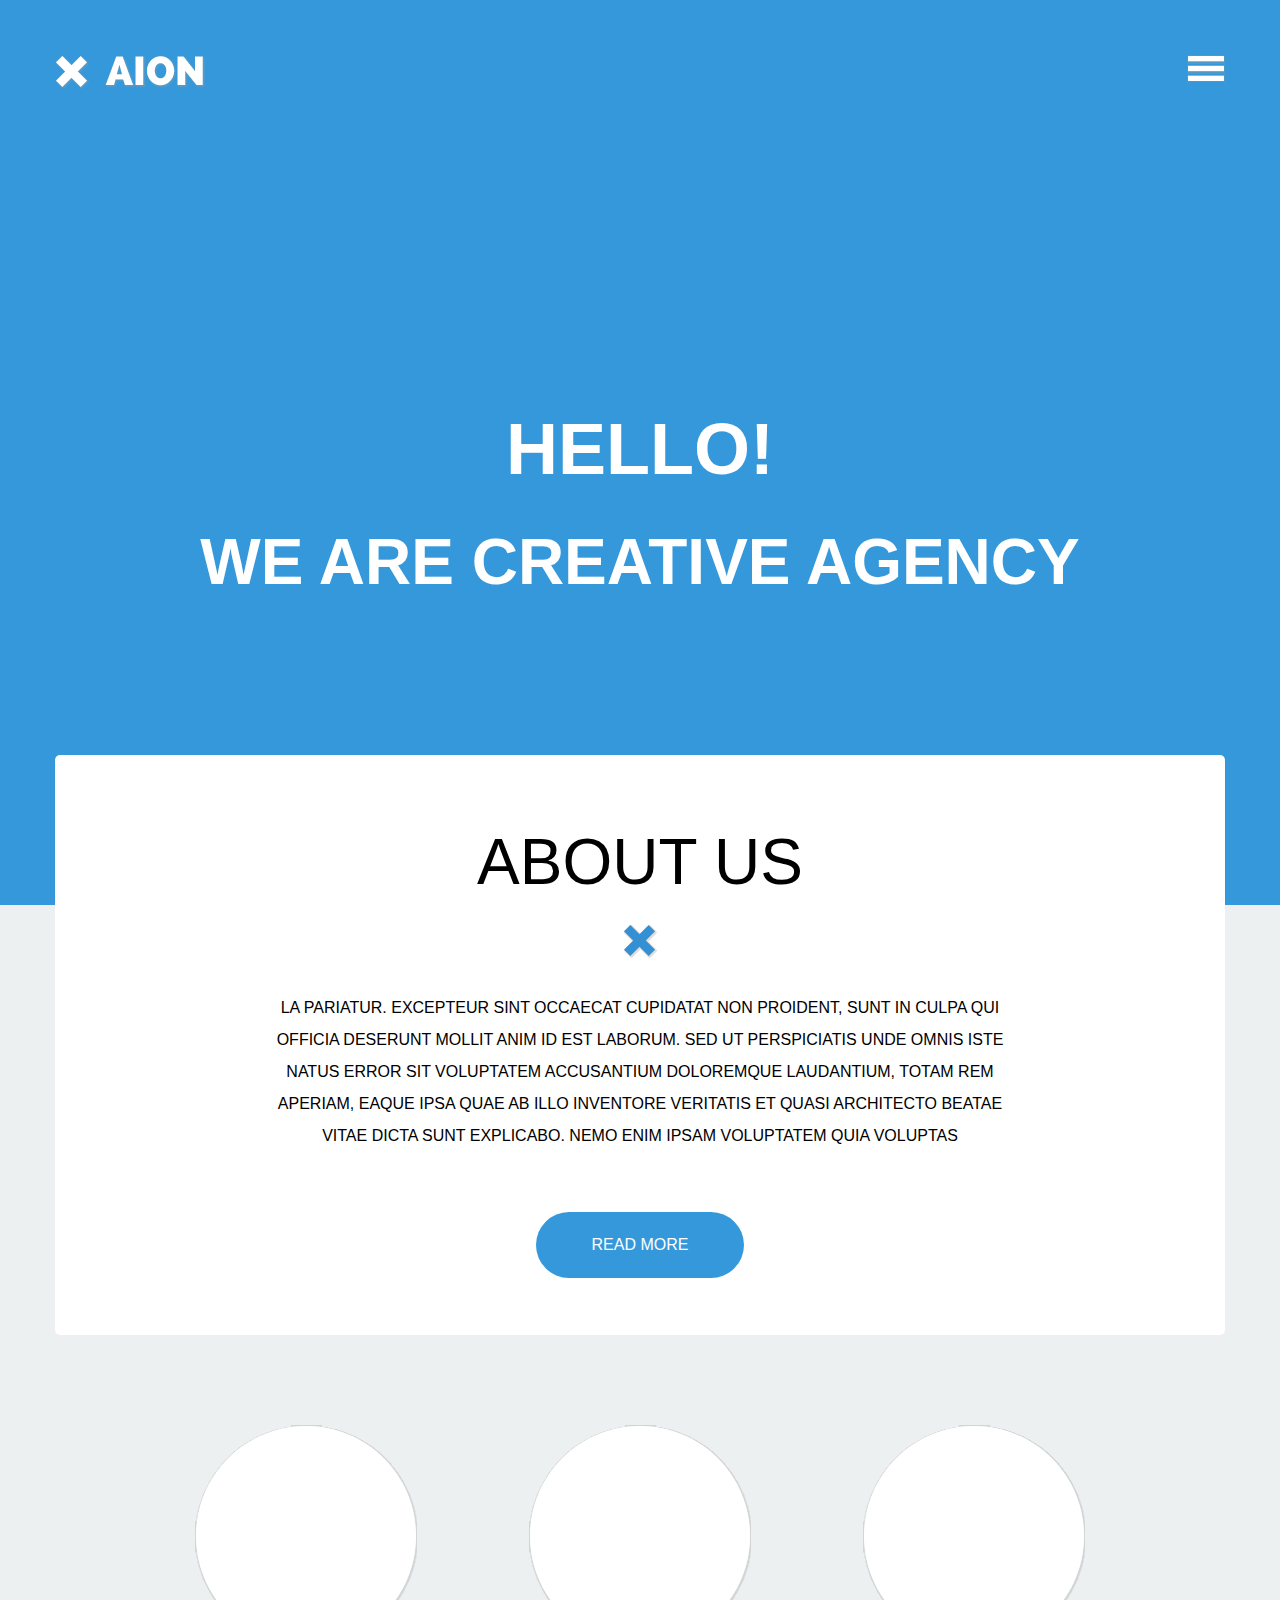
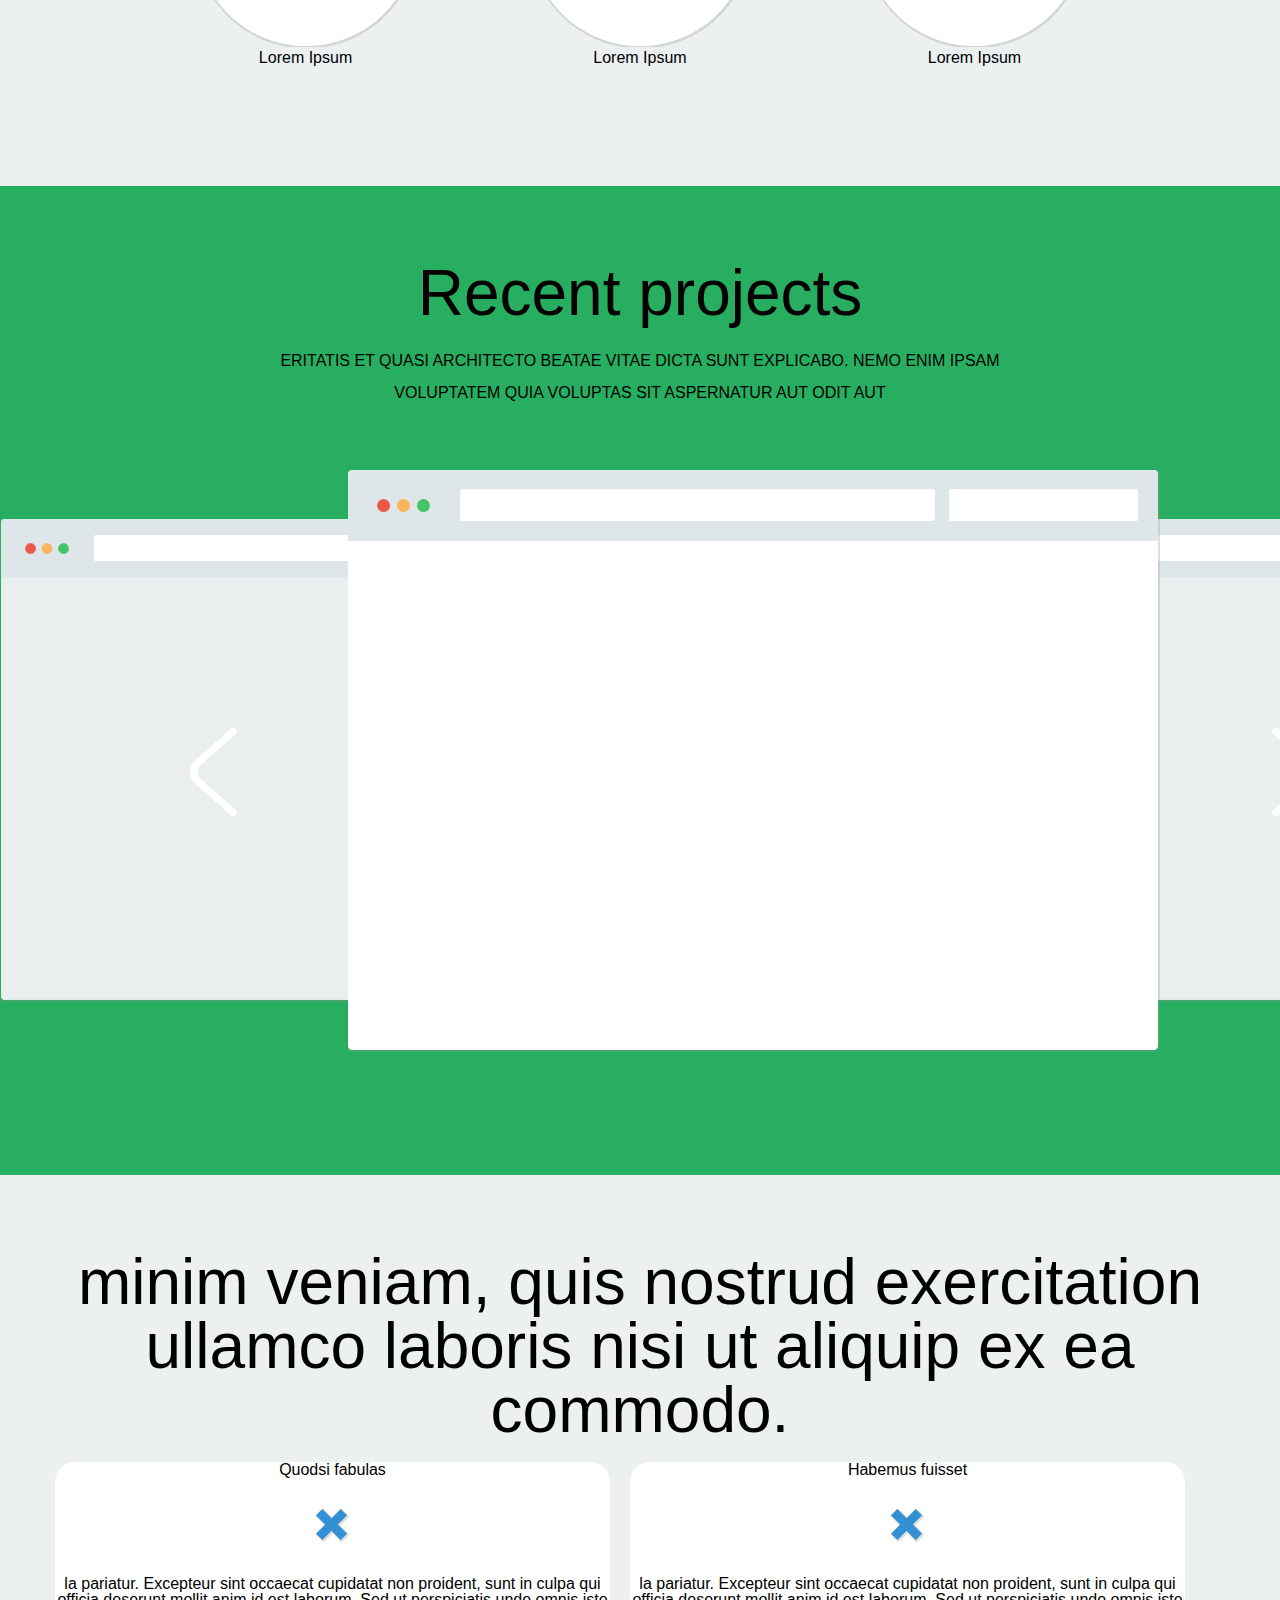
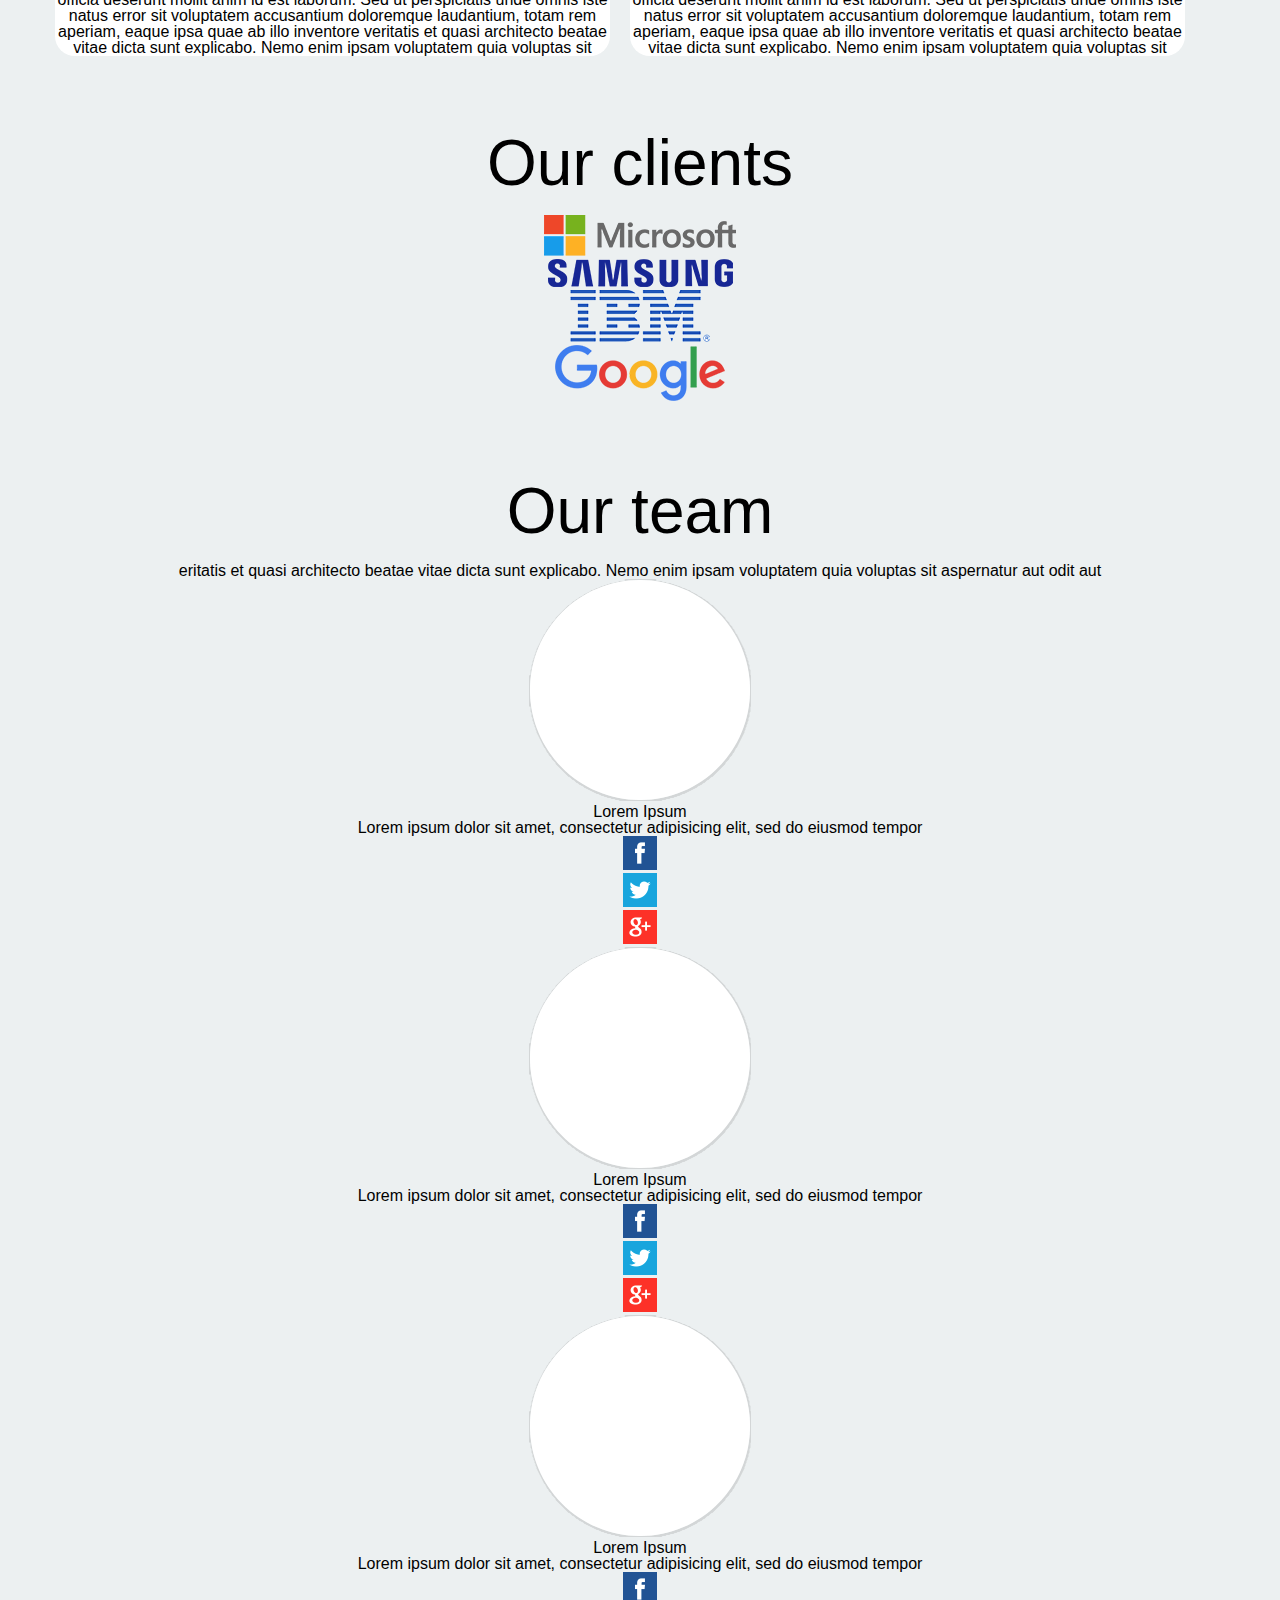
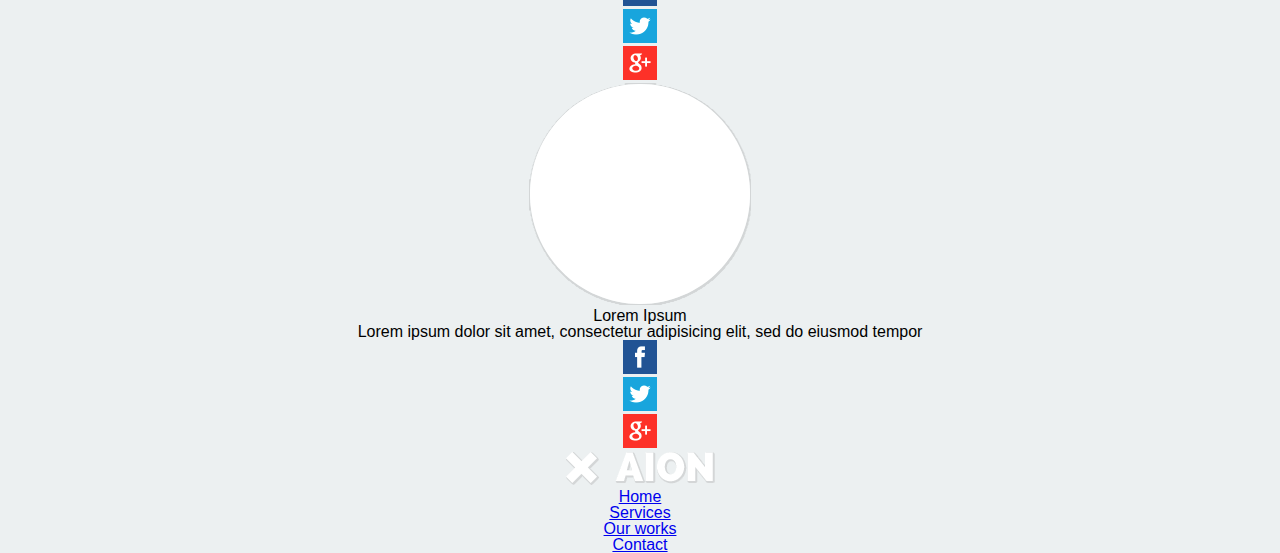
==== task_2/index.html @ f1b5ac16 "Add minor styles" ====
<!DOCTYPE html>
<html lang="en">
<head>
    <meta charset="UTF-8">
    <title>AION</title>
    <link rel="stylesheet" href="style.css">
</head>
<body>
<!--[if lt IE 9]>
<p class="browser-upgrade">
    You are using an <strong>outdated</strong> browser.
    Please <a href="http://browsehappy.com/">upgrade your browser</a>
    to improve your experience.
</p>
<![endif]-->
<noscript>
    Some features of our wen site won't work properly, for your browser.
    Please, enable your Javascript!
</noscript>
    <header class="header">
        <div class="wrapper clearfix">
            <!-- Логотип -->
            <h1 class="header-logo">
                <a href="#" class="header-logo-link">
                    <img src="img/logo.png" alt="AION Logo" class="logo">
                </a>
            </h1>
            <!-- Логотип конец -->
            <!-- Кнопка меню (бургер) -->
            <a href="#" class="js-header-menu"> <!-- Using prefix JS for denote fact
                using JS with this menu button, more info here: https://bit.ly/2BcYmBB -->
                <img src="img/menu_button.png" alt="Open menu" class="header-menu-img">
            </a>
            <!-- Кнопка меню (бургер) конец -->
        </div>
        <!-- Заголовки шапки -->
        <h2 class="header-headline">HELLO!</h2>
        <p class="header-slogan">WE ARE CREATIVE AGENCY</p>
        <!-- Заголовки шапки конец -->
    </header>
    <main class="main">
        <article class="article">
            <!-- Секция About US -->
            <div class="wrapper">
            <section class="section-about-us">
                <h3 class="about-us-headline">ABOUT US</h3>
                <figure class="cross">
                    <img src="img/cross.png" alt="Cross">
                </figure>
                <p class="section-description">
                    la pariatur. Excepteur sint occaecat cupidatat non proident, sunt in culpa qui officia deserunt
                    mollit anim id est laborum. Sed ut perspiciatis unde omnis iste natus error sit voluptatem
                    accusantium doloremque laudantium, totam rem aperiam, eaque ipsa quae ab illo inventore veritatis
                    et quasi architecto beatae vitae dicta sunt explicabo. Nemo enim ipsam voluptatem quia voluptas
                </p>
                <button class="btn btn-read-more">
                    Read more
                </button>
            </section>
            </div>
            <!-- Секция About US конец-->
            <!-- Секция с фигурами -->
            <section class="section-figures">
                <div class="wrapper clearfix">
                    <ul class="figures">
                        <li>
                            <figure>
                                <img src="img/elips.png" alt="Picture of project">
                                <figcaption>Lorem Ipsum</figcaption>
                            </figure>
                        </li>
                        <li>
                            <figure>
                                <img src="img/elips.png" alt="Picture of project">
                                <figcaption>Lorem Ipsum</figcaption>
                            </figure>
                        </li>
                        <li>
                            <figure>
                                <img src="img/elips.png" alt="Picture of project">
                                <figcaption>Lorem Ipsum</figcaption>
                            </figure>
                        </li>
                    </ul>
                </div>
            </section>
            <!--Секция с фигруами конец-->
            <!--Секция с Recent projects-->
            <section class="section-recent-projects">
            <div class="wrapper">
                <h3 class="section-headline">
                    Recent projects
                </h3>
                <p class="section-description">
                    eritatis et quasi architecto beatae vitae dicta sunt explicabo. Nemo enim ipsam voluptatem quia
                    voluptas sit aspernatur aut odit aut
                </p>
                </div>
                <img src="img/browsers.png" alt="Browsers" class="projects-img">
            </section>
            <!--Секция с Recent projects конец-->
            <!--Секция с Minim-->
            <section class="section-minim">
                <h3 class="section-headline">
                    minim veniam, quis nostrud exercitation ullamco laboris nisi ut aliquip ex ea commodo.
                </h3>
                <div class="wrapper">
                <ul class="minim-items clearfix">
                    <li>
                        <span>Quodsi fabulas</span>
                        <figure class="cross">
                            <img src="img/cross.png" alt="Cross">
                        </figure>
                        <p>
                            la pariatur. Excepteur sint occaecat cupidatat non proident, sunt in culpa qui officia
                            deserunt mollit anim id est laborum. Sed ut perspiciatis unde omnis iste natus error sit
                            voluptatem accusantium doloremque laudantium, totam rem aperiam, eaque ipsa quae ab illo
                            inventore veritatis et quasi architecto beatae vitae dicta sunt explicabo. Nemo enim ipsam
                            voluptatem quia voluptas sit
                        </p>
                    </li>
                    <li>
                        <span>Habemus fuisset</span>
                        <figure class="cross">
                            <img src="img/cross.png" alt="Cross">
                        </figure>
                        <p>
                            la pariatur. Excepteur sint occaecat cupidatat non proident, sunt in culpa qui officia
                            deserunt mollit anim id est laborum. Sed ut perspiciatis unde omnis iste natus error sit
                            voluptatem accusantium doloremque laudantium, totam rem aperiam, eaque ipsa quae ab illo
                            inventore veritatis et quasi architecto beatae vitae dicta sunt explicabo. Nemo enim ipsam
                            voluptatem quia voluptas sit
                        </p>
                    </li>
                </ul>
                </div>
            </section>
            <!--Секция с Minim конец -->
            <!--Секция Our clients-->
            <section class="section">
                <h3 class="section-headline">
                    Our clients
                </h3>
                <ul>
                    <li><img src="img/microsoft.png" alt="Microsoft"></li>
                    <li><img src="img/samsung.png" alt="Samsung"></li>
                    <li><img src="img/ibm.png" alt="IBM"></li>
                    <li><img src="img/google.png" alt="Google"></li>
                </ul>
            </section>
            <!--Секция Our clients конец-->
            <!--Секция Our team-->
            <section class="section">
                <h3 class="section-headline">
                    Our team
                </h3>
                <p>
                    eritatis et quasi architecto beatae vitae dicta sunt explicabo.
                    Nemo enim ipsam voluptatem quia voluptas sit aspernatur aut odit aut
                </p>
                <ul>
                    <li>
                        <figure>
                            <img src="img/elips.png" alt="Picture of project">
                            <figcaption><span class="team-headline">Lorem Ipsum</span>
                                <p>
                                    Lorem ipsum dolor sit amet, consectetur adipisicing elit, sed do eiusmod tempor
                                </p>
                            </figcaption>
                            <ul>
                                <li>
                                    <a href="#"><img src="img/social-facebook.png" alt="Social facebook"></a>
                                </li>
                                <li>
                                    <a href="#"><img src="img/social-twitter.png" alt="Social twitter"></a>
                                </li>
                                <li>
                                    <a href="#"><img src="img/social-google.png" alt="Social google"></a>
                                </li>
                            </ul>
                        </figure>
                    </li>
                    <li>
                        <figure>
                            <img src="img/elips.png" alt="Picture of project">
                            <figcaption><span class="team-headline">Lorem Ipsum</span>
                                <p>
                                    Lorem ipsum dolor sit amet, consectetur adipisicing elit, sed do eiusmod tempor
                                </p>
                            </figcaption>
                            <ul>
                                <li>
                                    <a href="#"><img src="img/social-facebook.png" alt="Social facebook"></a>
                                </li>
                                <li>
                                    <a href="#"><img src="img/social-twitter.png" alt="Social twitter"></a>
                                </li>
                                <li>
                                    <a href="#"><img src="img/social-google.png" alt="Social google"></a>
                                </li>
                            </ul>
                        </figure>
                    </li>
                    <li>
                        <figure>
                            <img src="img/elips.png" alt="Picture of project">
                            <figcaption><span class="team-headline">Lorem Ipsum</span>
                                <p>
                                    Lorem ipsum dolor sit amet, consectetur adipisicing elit, sed do eiusmod tempor
                                </p>
                            </figcaption>
                            <ul>
                                <li>
                                    <a href="#"><img src="img/social-facebook.png" alt="Social facebook"></a>
                                </li>
                                <li>
                                    <a href="#"><img src="img/social-twitter.png" alt="Social twitter"></a>
                                </li>
                                <li>
                                    <a href="#"><img src="img/social-google.png" alt="Social google"></a>
                                </li>
                            </ul>
                        </figure>
                    </li>
                    <li>
                        <figure>
                            <img src="img/elips.png" alt="Picture of project">
                            <figcaption><span class="team-headline">Lorem Ipsum</span>
                                <p>
                                    Lorem ipsum dolor sit amet, consectetur adipisicing elit, sed do eiusmod tempor
                                </p>
                            </figcaption>
                            <ul>
                                <li>
                                    <a href="#"><img src="img/social-facebook.png" alt="Social facebook"></a>
                                </li>
                                <li>
                                    <a href="#"><img src="img/social-twitter.png" alt="Social twitter"></a>
                                </li>
                                <li>
                                    <a href="#"><img src="img/social-google.png" alt="Social google"></a>
                                </li>
                            </ul>
                        </figure>
                    </li>
                </ul>
            </section>
            <!--Секция Our team конец-->
        </article>
    </main>
    <footer class="footer">
        <img src="img/logo.png" alt="Logo">
        <nav class="footer-navigaton">
            <ul>
                <li><a href="#">Home</a></li>
                <li><a href="#">Services</a></li>
                <li><a href="#">Our works</a></li>
                <li><a href="#">Contact</a></li>
            </ul>
        </nav>
    </footer>
</body>
</html>
---- task_2/style.css ----
/* http://meyerweb.com/eric/tools/css/reset/
   v2.0 | 20110126
   License: none (public domain)
*/

html, body, div, span, applet, object, iframe,
h1, h2, h3, h4, h5, h6, p, blockquote, pre,
a, abbr, acronym, address, big, cite, code,
del, dfn, em, img, ins, kbd, q, s, samp,
small, strike, strong, sub, sup, tt, var,
b, u, i, center,
dl, dt, dd, ol, ul, li,
fieldset, form, label, legend,
table, caption, tbody, tfoot, thead, tr, th, td,
article, aside, canvas, details, embed,
figure, figcaption, footer, header, hgroup,
menu, nav, output, ruby, section, summary,
time, mark, audio, video {
    margin: 0;
    padding: 0;
    border: 0;
    font-size: 100%;
    font: inherit;
    vertical-align: baseline;
}
/* HTML5 display-role reset for older browsers */
article, aside, details, figcaption, figure,
footer, header, hgroup, menu, nav, section {
    display: block;
}
body {
    line-height: 1;
}
ol, ul {
    list-style: none;
}
blockquote, q {
    quotes: none;
}
blockquote:before, blockquote:after,
q:before, q:after {
    content: '';
    content: none;
}
table {
    border-collapse: collapse;
    border-spacing: 0;
}

/* Clearfix */

.clearfix:before,
.clearfix:after {
    content: "";
    display: table;
}

.clearfix:after {
    clear: both;
}

.clearfix {
    zoom: 1;
}

/* Custom styles */

.wrapper {
    width: 1170px;
    margin: 0 auto;
}
body {
    background: #ecf0f1;
    text-align: center;
    font-family: Arial, sans-serif;
}
.header {
    background: #3498db;
    color: #fff;
    height: 850px;
    padding: 55px 0 0 0;
}
.header-headline {
    padding: 320px 0 0 0;
    font-weight: bold;
    font-size: 72px;
}
.header-slogan {
    padding: 45px 0 0 0;
    font-weight: bold;
    font-size: 64px;
}
.header-logo {
    float: left;
}
.js-header-menu {
    float: right;
}

.section-about-us {
    width: 1170px;
    height: 580px;
    background: #fff;
    border-radius: 5px;
    margin: -150px 0 90px 0;
}

.about-us-headline {
    font-size: 64px;
    padding: 75px 0 0 0;
    font-weight: lighter;
}

.section-headline {
    font-size: 64px;
    padding: 75px 0 0 0;
    margin: 0 0 20px 0;
}

.section-description { /* TODO: придумать более специфический класс */
    width: 750px;
    margin: 0 auto 60px auto;
    text-transform: uppercase;
    font-size: 16px;
    line-height: 32px;
}

/* Фигура "Крестик" */
.cross {
    padding: 30px 0 30px 0;
}

.btn {
    display: inline-block;
    font-weight: 400;
    text-align: center;
    white-space: nowrap;
    vertical-align: middle;
    -webkit-user-select: none;
    -moz-user-select: none;
    -ms-user-select: none;
    user-select: none;
    border: 1px solid transparent;
    padding: 20px 55px;
    font-size: 1rem;
    line-height: 1.5;
    border-radius: 40px;
    transition: color .15s ease-in-out,background-color .15s ease-in-out,border-color .15s ease-in-out,box-shadow .15s ease-in-out;
}

.btn-read-more {
    background: #3498db;
    color: #fff;
    text-transform: uppercase;
    font-size: 16px;
}

.section-figures {
    margin: 0 0 120px 0;
}

.figures {
    text-align: center;
}

.figures li {
    display: inline-block;
    width: 330px;
}

.section-recent-projects {
    background: #27ae60;
}

.projects-img {
    margin: 0 0 120px 0;
}

.section-minim {

}



.minim-items li {
    float: left;
    background: #fff;
    border-radius: 20px;
    display: inline-block;
    width: 555px;
    margin: 0 20px 0 0;
}
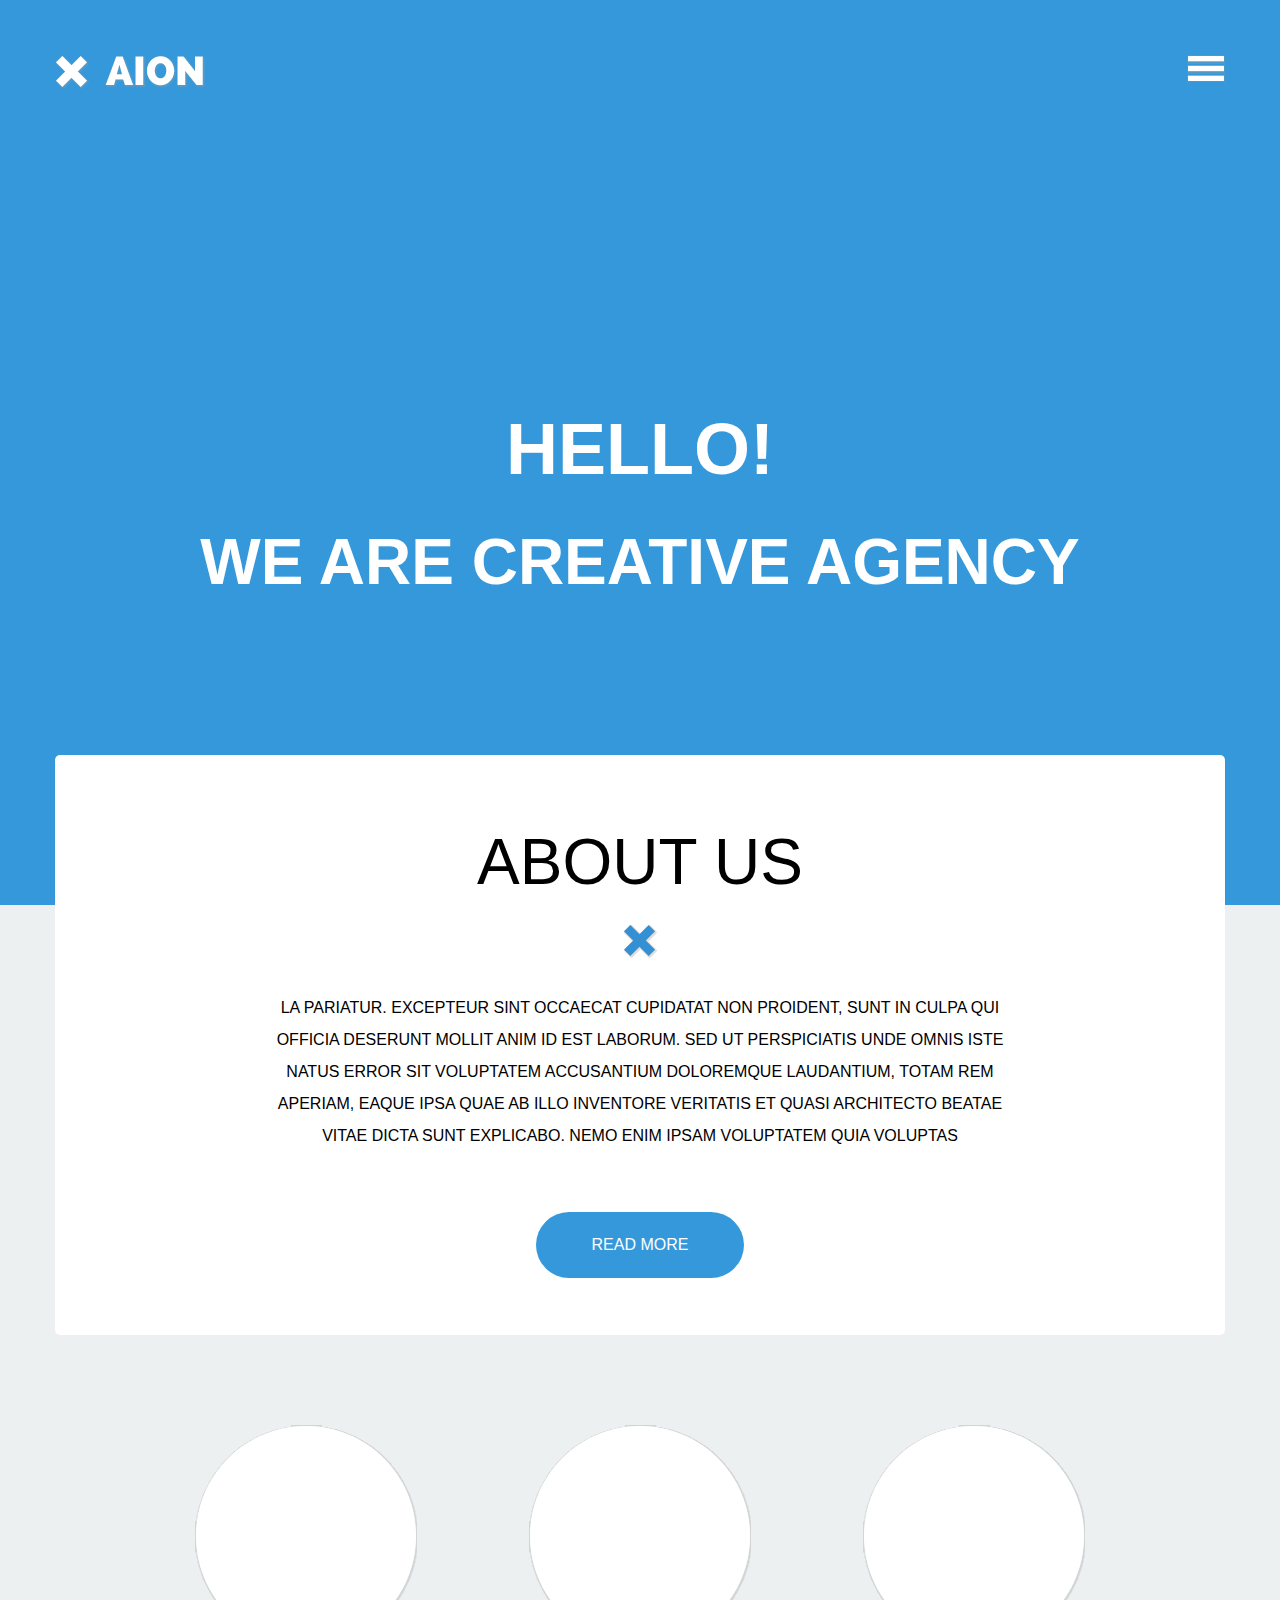
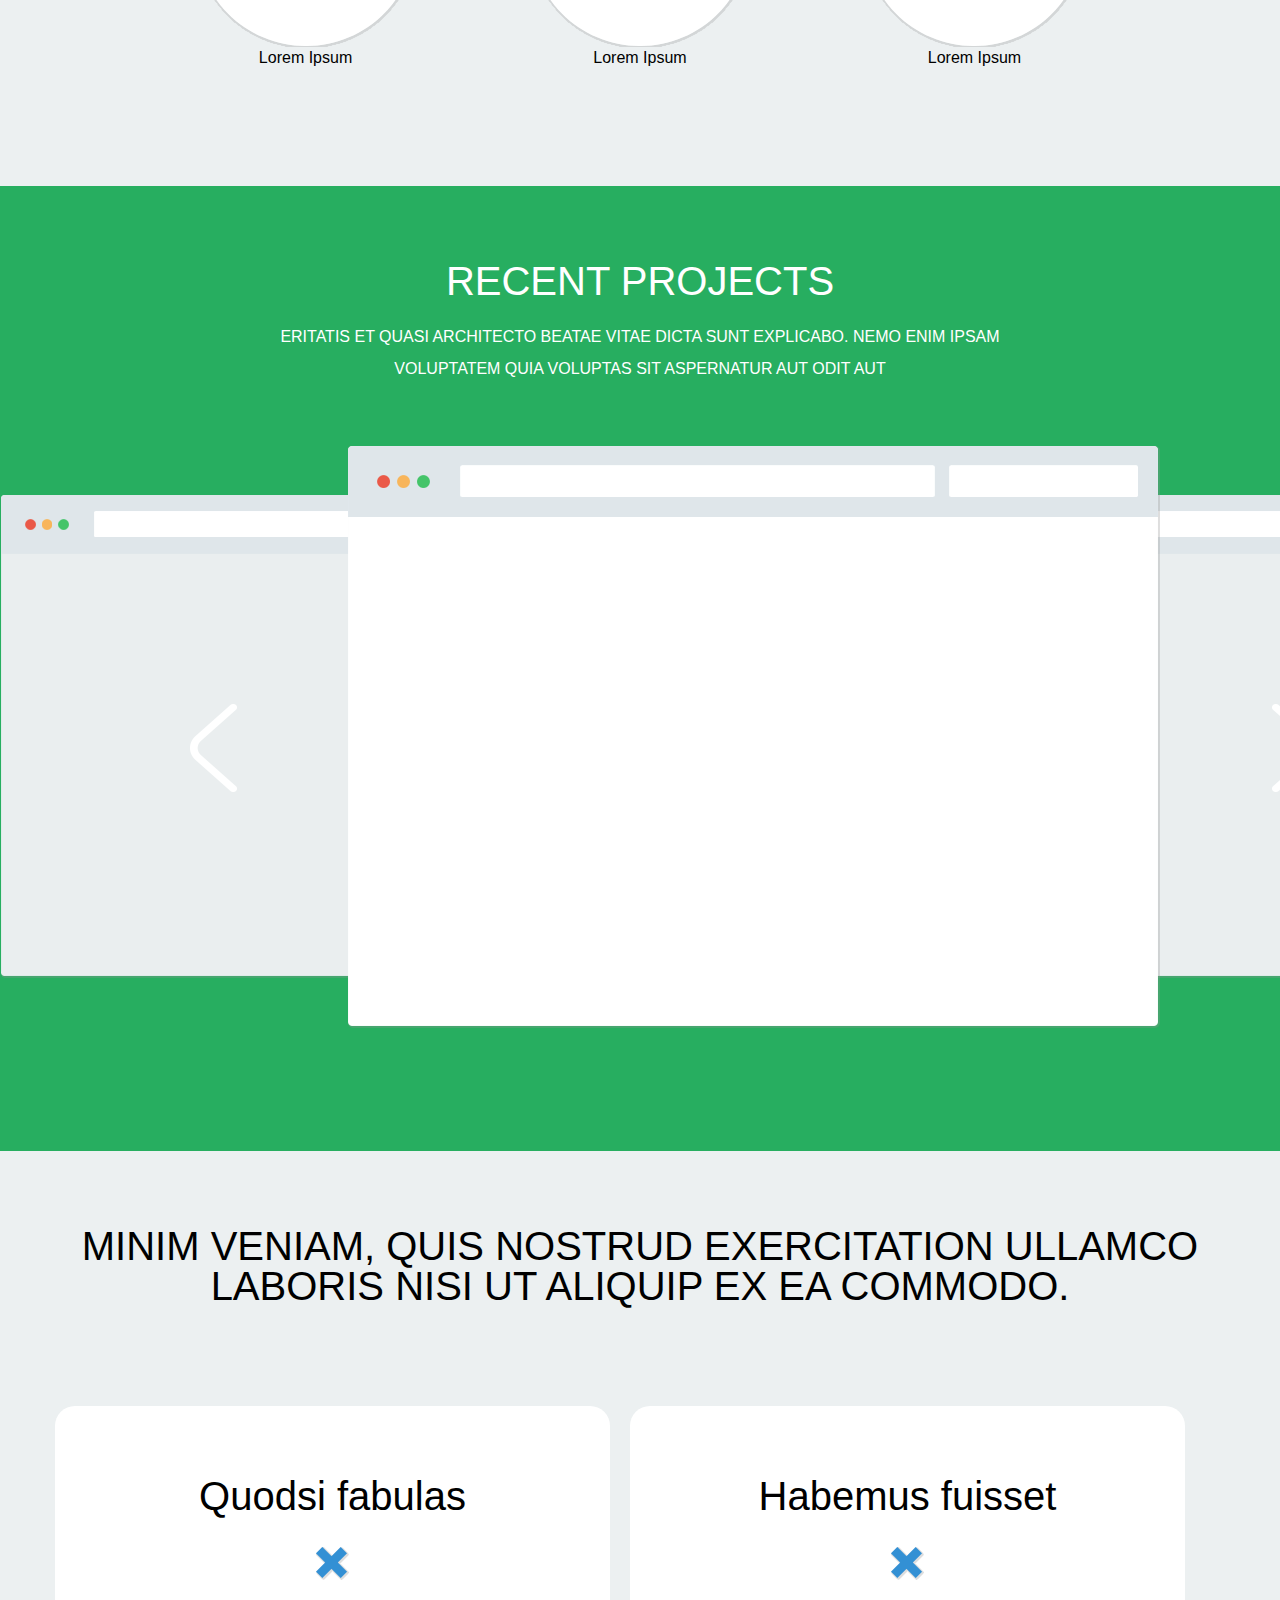
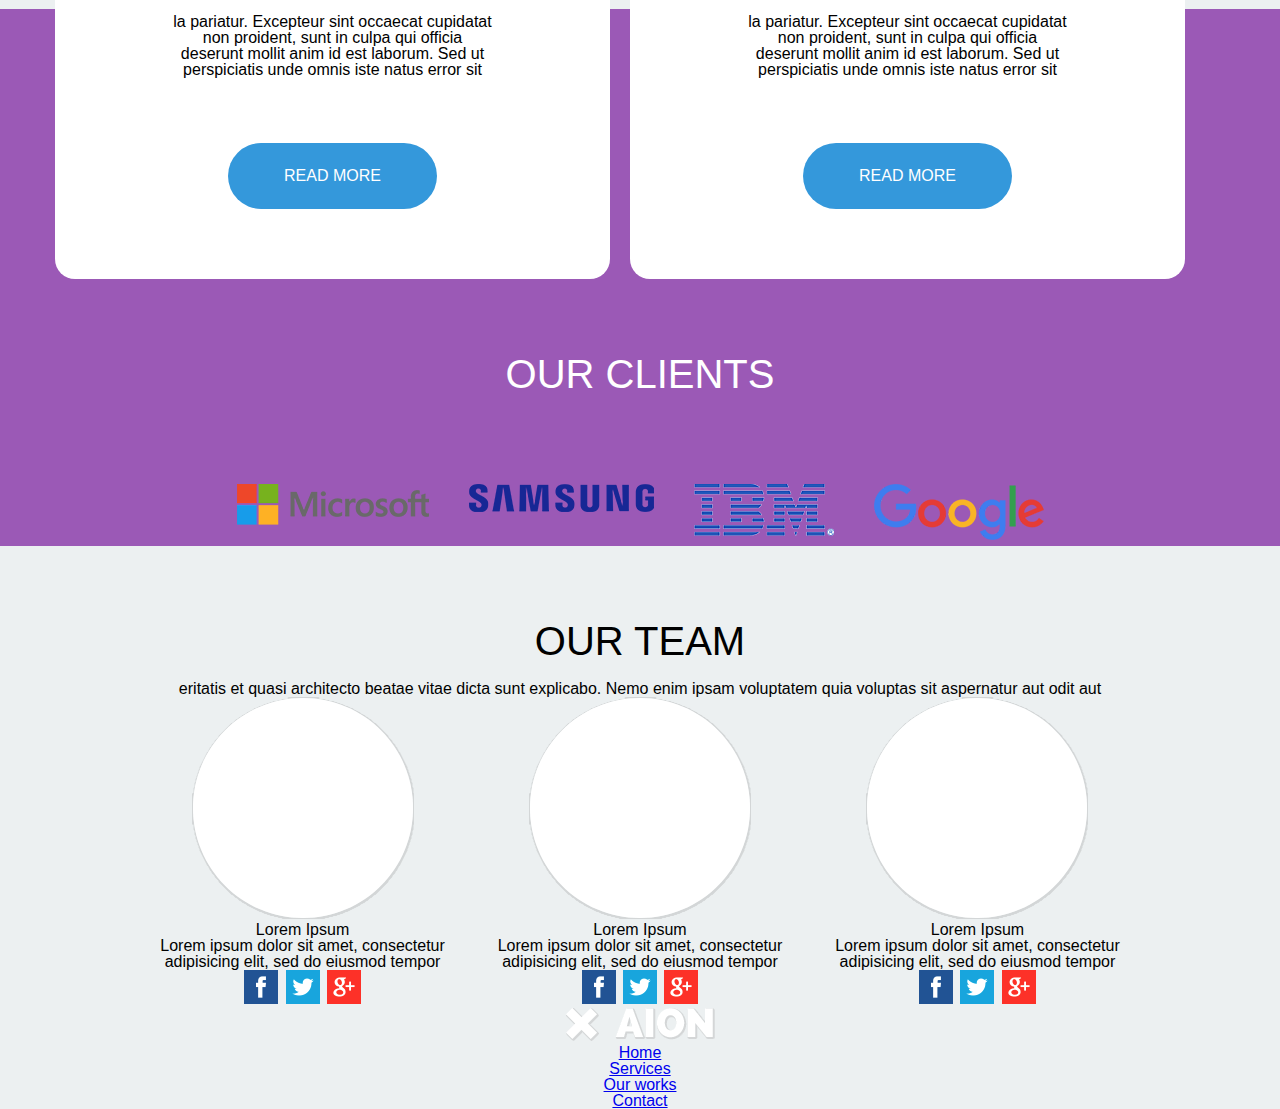
==== commit eb49ef32: "Change naming for some classes and add styles for sections" ====
--- a/task_2/index.html
+++ b/task_2/index.html
@@ -88,10 +88,10 @@
             <!--Секция с Recent projects-->
             <section class="section-recent-projects">
             <div class="wrapper">
-                <h3 class="section-headline">
+                <h3 class="section-headline white-text">
                     Recent projects
                 </h3>
-                <p class="section-description">
+                <p class="section-description white-text">
                     eritatis et quasi architecto beatae vitae dicta sunt explicabo. Nemo enim ipsam voluptatem quia
                     voluptas sit aspernatur aut odit aut
                 </p>
@@ -99,151 +99,138 @@
                 <img src="img/browsers.png" alt="Browsers" class="projects-img">
             </section>
             <!--Секция с Recent projects конец-->
-            <!--Секция с Minim-->
-            <section class="section-minim">
+            <!--Секция с Cards-->
+            <section class="section-cards">
+                <div class="wrapper">
                 <h3 class="section-headline">
                     minim veniam, quis nostrud exercitation ullamco laboris nisi ut aliquip ex ea commodo.
                 </h3>
+                    <ul class="cards clearfix">
+                        <li>
+                            <h5 class="cards-headline">Quodsi fabulas</h5>
+                            <figure class="cross">
+                                <img src="img/cross.png" alt="Cross">
+                            </figure>
+                            <p class="cards-description">
+                                la pariatur. Excepteur sint occaecat cupidatat<br>
+                                non proident, sunt in culpa qui officia<br>
+                                deserunt mollit anim id est laborum. Sed ut<br>
+                                perspiciatis unde omnis iste natus error sit
+                            </p>
+                            <button class="btn btn-read-more">
+                                Read more
+                            </button>
+                        </li>
+                        <li>
+                            <h5 class="cards-headline">Habemus fuisset</h5>
+                            <figure class="cross">
+                                <img src="img/cross.png" alt="Cross">
+                            </figure>
+                            <p class="cards-description">
+                                la pariatur. Excepteur sint occaecat cupidatat<br>
+                                non proident, sunt in culpa qui officia<br>
+                                deserunt mollit anim id est laborum. Sed ut<br>
+                                perspiciatis unde omnis iste natus error sit
+                            </p>
+                            <button class="btn btn-read-more">
+                                Read more
+                            </button>
+                        </li>
+                    </ul>
+                </div>
+            </section>
+            <!--Секция с Cards конец -->
+            <!--Секция Our clients-->
+            <section class="section-our-clients">
                 <div class="wrapper">
-                <ul class="minim-items clearfix">
-                    <li>
-                        <span>Quodsi fabulas</span>
-                        <figure class="cross">
-                            <img src="img/cross.png" alt="Cross">
-                        </figure>
-                        <p>
-                            la pariatur. Excepteur sint occaecat cupidatat non proident, sunt in culpa qui officia
-                            deserunt mollit anim id est laborum. Sed ut perspiciatis unde omnis iste natus error sit
-                            voluptatem accusantium doloremque laudantium, totam rem aperiam, eaque ipsa quae ab illo
-                            inventore veritatis et quasi architecto beatae vitae dicta sunt explicabo. Nemo enim ipsam
-                            voluptatem quia voluptas sit
-                        </p>
-                    </li>
-                    <li>
-                        <span>Habemus fuisset</span>
-                        <figure class="cross">
-                            <img src="img/cross.png" alt="Cross">
-                        </figure>
-                        <p>
-                            la pariatur. Excepteur sint occaecat cupidatat non proident, sunt in culpa qui officia
-                            deserunt mollit anim id est laborum. Sed ut perspiciatis unde omnis iste natus error sit
-                            voluptatem accusantium doloremque laudantium, totam rem aperiam, eaque ipsa quae ab illo
-                            inventore veritatis et quasi architecto beatae vitae dicta sunt explicabo. Nemo enim ipsam
-                            voluptatem quia voluptas sit
-                        </p>
-                    </li>
-                </ul>
-                </div>
-            </section>
-            <!--Секция с Minim конец -->
-            <!--Секция Our clients-->
-            <section class="section">
-                <h3 class="section-headline">
-                    Our clients
-                </h3>
-                <ul>
-                    <li><img src="img/microsoft.png" alt="Microsoft"></li>
-                    <li><img src="img/samsung.png" alt="Samsung"></li>
-                    <li><img src="img/ibm.png" alt="IBM"></li>
-                    <li><img src="img/google.png" alt="Google"></li>
-                </ul>
+                    <h3 class="section-headline">
+                        Our clients
+                    </h3>
+                    <ul class="client-list clearfix">
+                        <li><img src="img/microsoft.png" alt="Microsoft"></li>
+                        <li><img src="img/samsung.png" alt="Samsung"></li>
+                        <li><img src="img/ibm.png" alt="IBM"></li>
+                        <li><img src="img/google.png" alt="Google"></li>
+                    </ul>
+                </div>
             </section>
             <!--Секция Our clients конец-->
             <!--Секция Our team-->
-            <section class="section">
-                <h3 class="section-headline">
-                    Our team
-                </h3>
-                <p>
-                    eritatis et quasi architecto beatae vitae dicta sunt explicabo.
-                    Nemo enim ipsam voluptatem quia voluptas sit aspernatur aut odit aut
-                </p>
-                <ul>
-                    <li>
-                        <figure>
-                            <img src="img/elips.png" alt="Picture of project">
-                            <figcaption><span class="team-headline">Lorem Ipsum</span>
-                                <p>
-                                    Lorem ipsum dolor sit amet, consectetur adipisicing elit, sed do eiusmod tempor
-                                </p>
-                            </figcaption>
-                            <ul>
-                                <li>
-                                    <a href="#"><img src="img/social-facebook.png" alt="Social facebook"></a>
-                                </li>
-                                <li>
-                                    <a href="#"><img src="img/social-twitter.png" alt="Social twitter"></a>
-                                </li>
-                                <li>
-                                    <a href="#"><img src="img/social-google.png" alt="Social google"></a>
-                                </li>
-                            </ul>
-                        </figure>
-                    </li>
-                    <li>
-                        <figure>
-                            <img src="img/elips.png" alt="Picture of project">
-                            <figcaption><span class="team-headline">Lorem Ipsum</span>
-                                <p>
-                                    Lorem ipsum dolor sit amet, consectetur adipisicing elit, sed do eiusmod tempor
-                                </p>
-                            </figcaption>
-                            <ul>
-                                <li>
-                                    <a href="#"><img src="img/social-facebook.png" alt="Social facebook"></a>
-                                </li>
-                                <li>
-                                    <a href="#"><img src="img/social-twitter.png" alt="Social twitter"></a>
-                                </li>
-                                <li>
-                                    <a href="#"><img src="img/social-google.png" alt="Social google"></a>
-                                </li>
-                            </ul>
-                        </figure>
-                    </li>
-                    <li>
-                        <figure>
-                            <img src="img/elips.png" alt="Picture of project">
-                            <figcaption><span class="team-headline">Lorem Ipsum</span>
-                                <p>
-                                    Lorem ipsum dolor sit amet, consectetur adipisicing elit, sed do eiusmod tempor
-                                </p>
-                            </figcaption>
-                            <ul>
-                                <li>
-                                    <a href="#"><img src="img/social-facebook.png" alt="Social facebook"></a>
-                                </li>
-                                <li>
-                                    <a href="#"><img src="img/social-twitter.png" alt="Social twitter"></a>
-                                </li>
-                                <li>
-                                    <a href="#"><img src="img/social-google.png" alt="Social google"></a>
-                                </li>
-                            </ul>
-                        </figure>
-                    </li>
-                    <li>
-                        <figure>
-                            <img src="img/elips.png" alt="Picture of project">
-                            <figcaption><span class="team-headline">Lorem Ipsum</span>
-                                <p>
-                                    Lorem ipsum dolor sit amet, consectetur adipisicing elit, sed do eiusmod tempor
-                                </p>
-                            </figcaption>
-                            <ul>
-                                <li>
-                                    <a href="#"><img src="img/social-facebook.png" alt="Social facebook"></a>
-                                </li>
-                                <li>
-                                    <a href="#"><img src="img/social-twitter.png" alt="Social twitter"></a>
-                                </li>
-                                <li>
-                                    <a href="#"><img src="img/social-google.png" alt="Social google"></a>
-                                </li>
-                            </ul>
-                        </figure>
-                    </li>
-                </ul>
+            <section class="section clearfix">
+                <div class="wrapper">
+                    <h3 class="section-headline">
+                        Our team
+                    </h3>
+                    <p>
+                        eritatis et quasi architecto beatae vitae dicta sunt explicabo.
+                        Nemo enim ipsam voluptatem quia voluptas sit aspernatur aut odit aut
+                    </p>
+                    <ul class="team-list">
+                        <li>
+                            <figure>
+                                <img src="img/elips.png" alt="Picture of project">
+                                <figcaption><span class="team-headline">Lorem Ipsum</span>
+                                    <p>
+                                        Lorem ipsum dolor sit amet, consectetur adipisicing elit, sed do eiusmod tempor
+                                    </p>
+                                </figcaption>
+                                <ul class="social-buttons">
+                                    <li>
+                                        <a href="#"><img src="img/social-facebook.png" alt="Social facebook"></a>
+                                    </li>
+                                    <li>
+                                        <a href="#"><img src="img/social-twitter.png" alt="Social twitter"></a>
+                                    </li>
+                                    <li>
+                                        <a href="#"><img src="img/social-google.png" alt="Social google"></a>
+                                    </li>
+                                </ul>
+                            </figure>
+                        </li>
+                        <li>
+                            <figure>
+                                <img src="img/elips.png" alt="Picture of project">
+                                <figcaption><span class="team-headline">Lorem Ipsum</span>
+                                    <p>
+                                        Lorem ipsum dolor sit amet, consectetur adipisicing elit, sed do eiusmod tempor
+                                    </p>
+                                </figcaption>
+                                <ul class="social-buttons">
+                                    <li>
+                                        <a href="#"><img src="img/social-facebook.png" alt="Social facebook"></a>
+                                    </li>
+                                    <li>
+                                        <a href="#"><img src="img/social-twitter.png" alt="Social twitter"></a>
+                                    </li>
+                                    <li>
+                                        <a href="#"><img src="img/social-google.png" alt="Social google"></a>
+                                    </li>
+                                </ul>
+                            </figure>
+                        </li>
+                        <li>
+                            <figure>
+                                <img src="img/elips.png" alt="Picture of project">
+                                <figcaption><span class="team-headline">Lorem Ipsum</span>
+                                    <p>
+                                        Lorem ipsum dolor sit amet, consectetur adipisicing elit, sed do eiusmod tempor
+                                    </p>
+                                </figcaption>
+                                <ul class="social-buttons">
+                                    <li>
+                                        <a href="#"><img src="img/social-facebook.png" alt="Social facebook"></a>
+                                    </li>
+                                    <li>
+                                        <a href="#"><img src="img/social-twitter.png" alt="Social twitter"></a>
+                                    </li>
+                                    <li>
+                                        <a href="#"><img src="img/social-google.png" alt="Social google"></a>
+                                    </li>
+                                </ul>
+                            </figure>
+                        </li>
+                    </ul>
+                </div>
             </section>
             <!--Секция Our team конец-->
         </article>
--- a/task_2/style.css
+++ b/task_2/style.css
@@ -19,8 +19,8 @@
     margin: 0;
     padding: 0;
     border: 0;
+    font: inherit;
     font-size: 100%;
-    font: inherit;
     vertical-align: baseline;
 }
 /* HTML5 display-role reset for older browsers */
@@ -74,6 +74,10 @@
     text-align: center;
     font-family: Arial, sans-serif;
 }
+
+.white-text {
+    color: #fff;
+}
 .header {
     background: #3498db;
     color: #fff;
@@ -93,13 +97,13 @@
 .header-logo {
     float: left;
 }
-.js-header-menu {
+.js-header-menu { /* Префикс JS используем для обозначения взаимодействия класса с JS */
     float: right;
 }
 
 .section-about-us {
     width: 1170px;
-    height: 580px;
+    height: 580px; /* TODO: Убрать точную высоту. */
     background: #fff;
     border-radius: 5px;
     margin: -150px 0 90px 0;
@@ -112,9 +116,10 @@
 }
 
 .section-headline {
-    font-size: 64px;
+    font-size: 40px;
     padding: 75px 0 0 0;
     margin: 0 0 20px 0;
+    text-transform: uppercase;
 }
 
 .section-description { /* TODO: придумать более специфический класс */
@@ -132,19 +137,19 @@
 
 .btn {
     display: inline-block;
+    font-size: 1rem;
     font-weight: 400;
-    text-align: center;
+    line-height: 1.5;
+    user-select: none;
+    text-align: center;
+    padding: 20px 55px;
     white-space: nowrap;
+    border-radius: 40px;
+    -ms-user-select: none;
     vertical-align: middle;
+    -moz-user-select: none;
     -webkit-user-select: none;
-    -moz-user-select: none;
-    -ms-user-select: none;
-    user-select: none;
     border: 1px solid transparent;
-    padding: 20px 55px;
-    font-size: 1rem;
-    line-height: 1.5;
-    border-radius: 40px;
     transition: color .15s ease-in-out,background-color .15s ease-in-out,border-color .15s ease-in-out,box-shadow .15s ease-in-out;
 }
 
@@ -176,17 +181,72 @@
     margin: 0 0 120px 0;
 }
 
-.section-minim {
-
-}
-
-
-
-.minim-items li {
+.section-cards {
+    position: relative;
+}
+
+.section-cards:after {
+    content: '';
+    display: block;
+    position: absolute;
+    left: 0;
+    bottom: 0;
+    width: 100%;
+    height: 270px;
+    background: #9b59b6;
+}
+
+/* Секция с картами */
+.cards {
+    margin: 100px 0 0 0;
+}
+
+
+.cards li {
     float: left;
+    width: 555px;
+    position: relative;
     background: #fff;
+    margin: 0 20px 0 0;
     border-radius: 20px;
     display: inline-block;
-    width: 555px;
-    margin: 0 20px 0 0;
+    padding: 70px 0 70px 0;
+    z-index: 1;
+}
+
+.cards-headline {
+    font-size: 40px;
+}
+
+.cards-description {
+    margin: 0 0 65px 0;
+}
+
+.section-our-clients {
+    background: #9b59b6;
+    color: #fff;
+}
+
+.client-list {
+    margin: 70px 0 0 0;
+    display: inline-block;
+}
+
+.client-list li {
+    float: left;
+    padding: 0 20px 0 20px;
+}
+
+.team-list {
+    text-align: center;
+}
+
+.team-list li {
+    display: inline-block;
+    width: 333px;
+}
+
+.social-buttons li {
+    display: inline-block;
+    width: 37px;
 }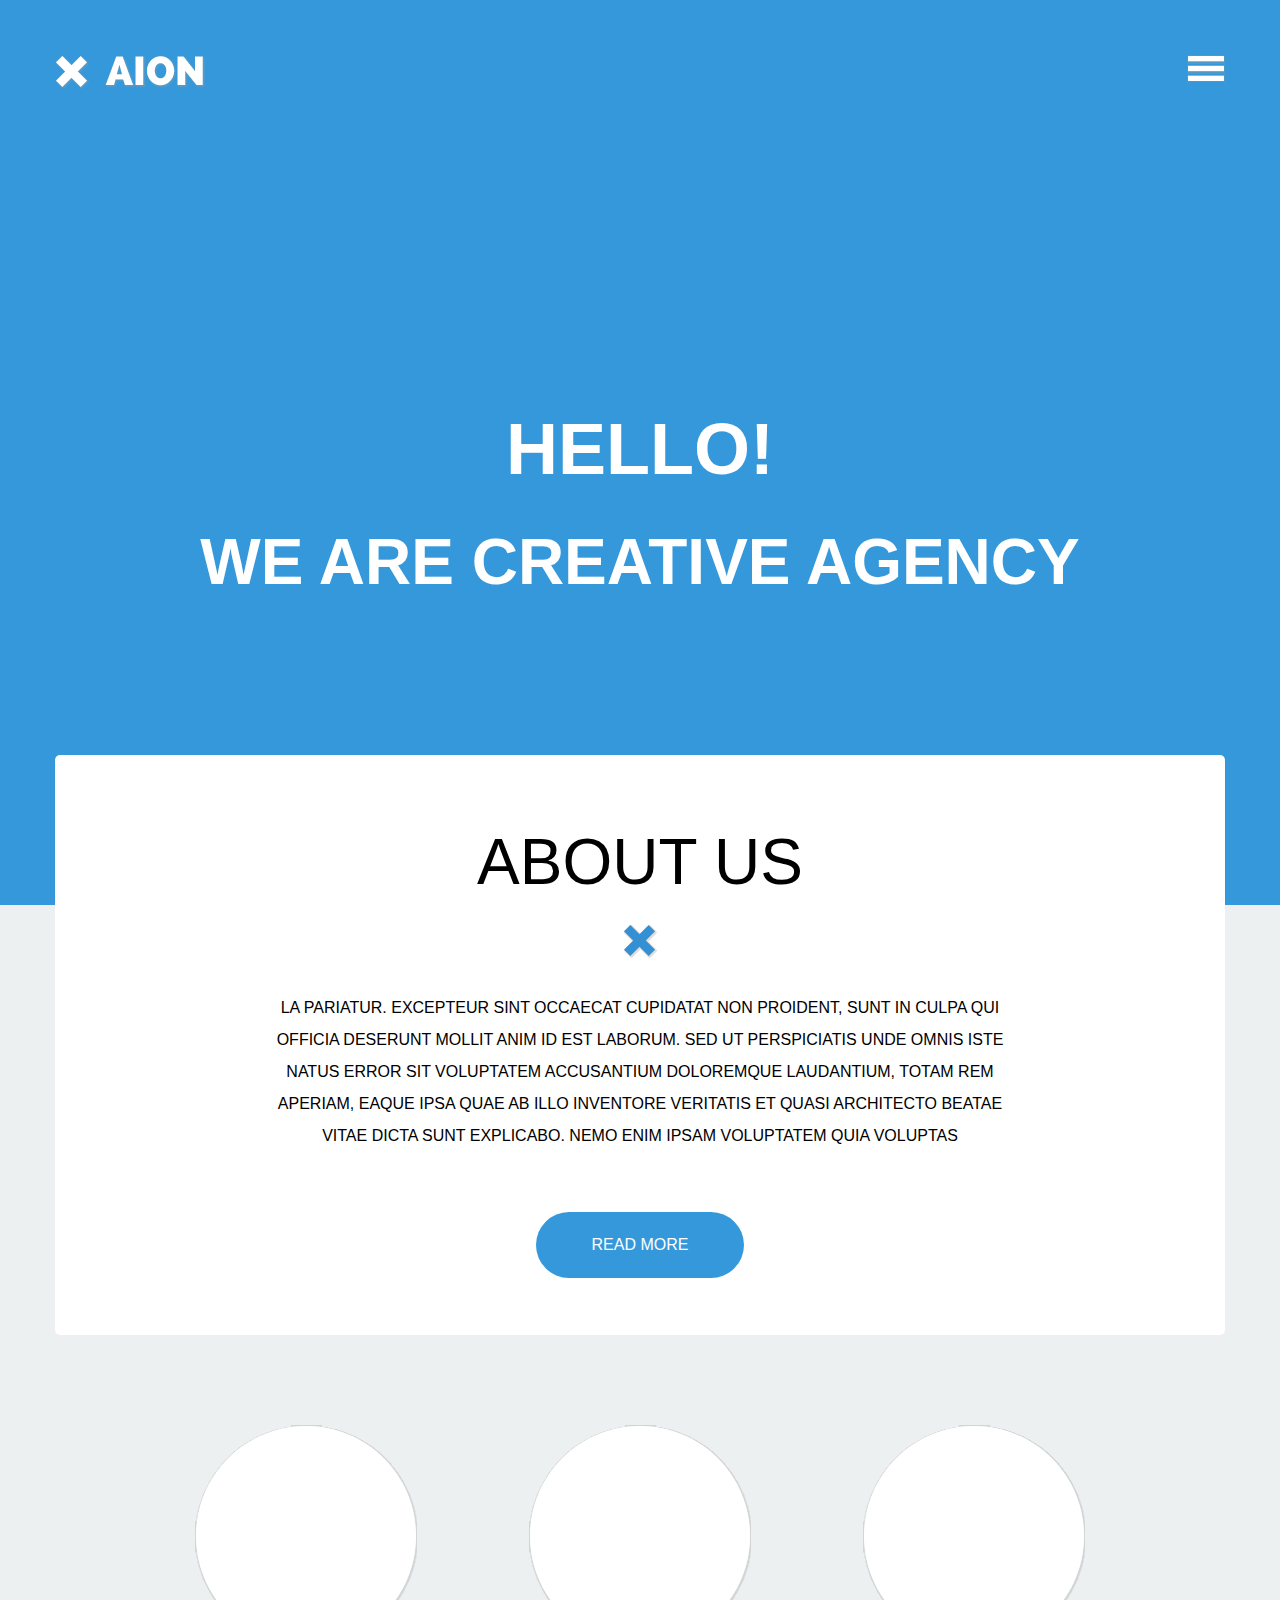
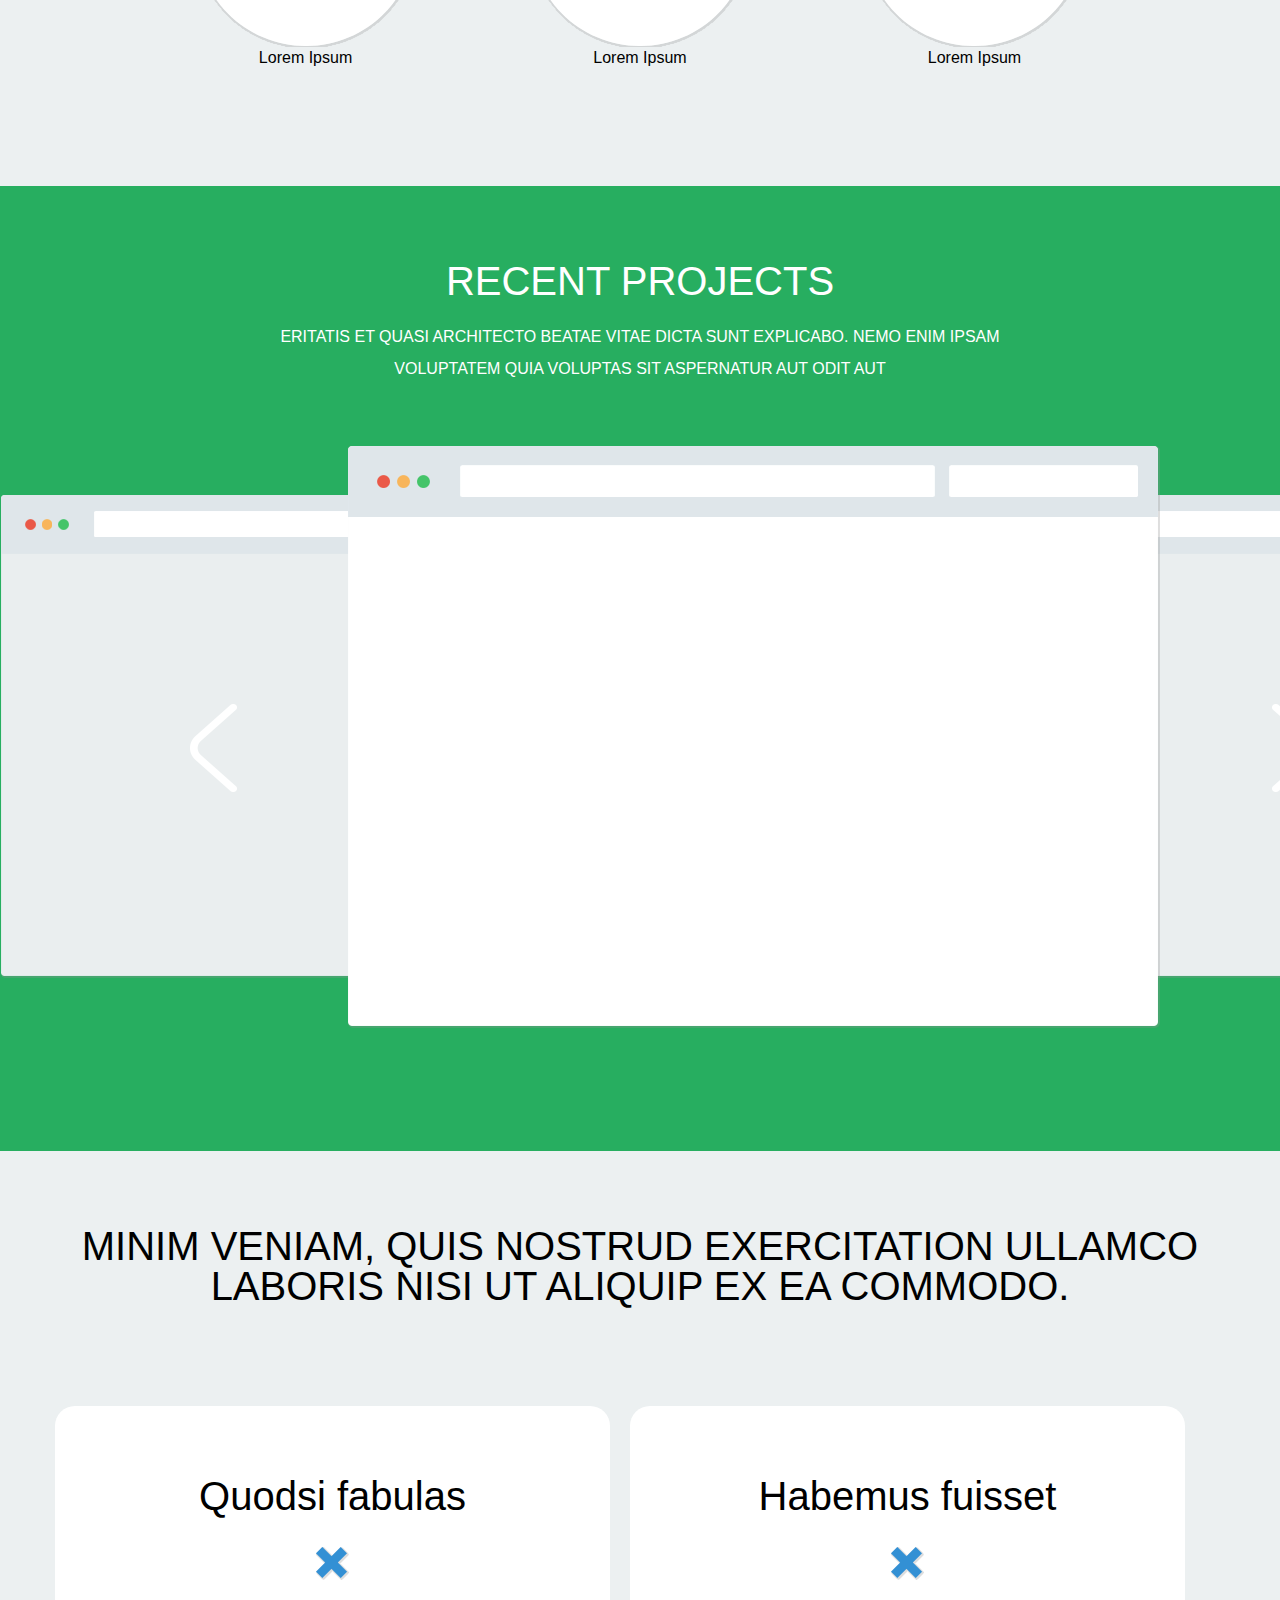
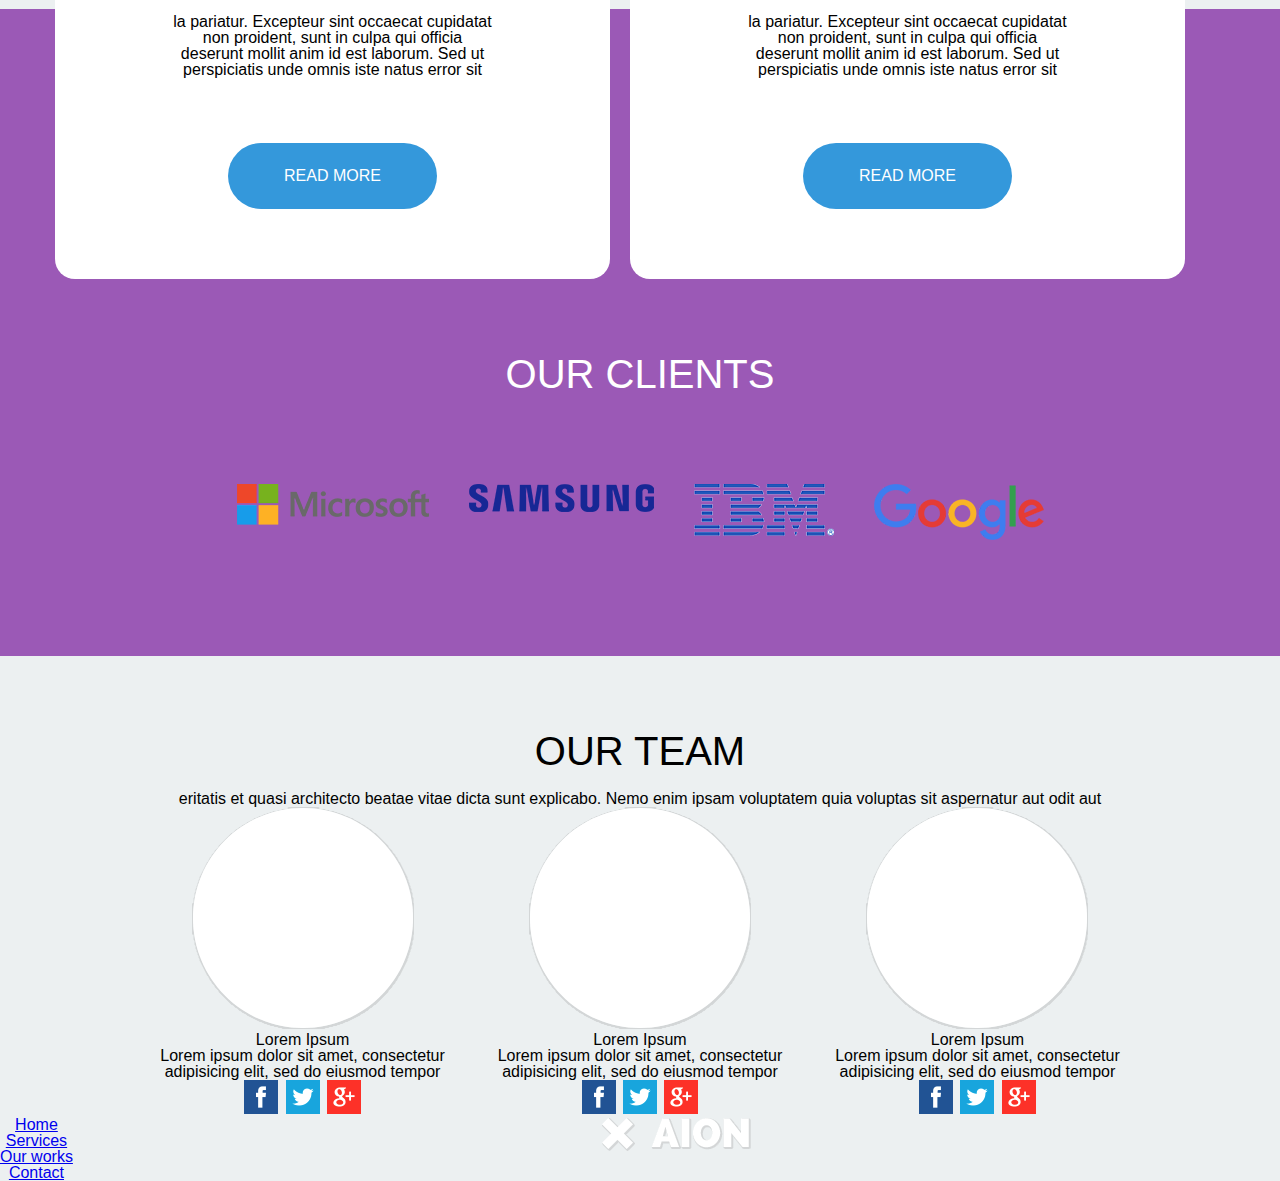
==== commit ce87c509: "Reformat code" ====
--- a/task_2/index.html
+++ b/task_2/index.html
@@ -1,250 +1,250 @@
 <!DOCTYPE html>
 <html lang="en">
 <head>
-    <meta charset="UTF-8">
-    <title>AION</title>
-    <link rel="stylesheet" href="style.css">
+  <meta charset="UTF-8">
+  <title>AION</title>
+  <link rel="stylesheet" href="style.css">
 </head>
 <body>
 <!--[if lt IE 9]>
 <p class="browser-upgrade">
-    You are using an <strong>outdated</strong> browser.
-    Please <a href="http://browsehappy.com/">upgrade your browser</a>
-    to improve your experience.
+  You are using an <strong>outdated</strong> browser.
+  Please <a href="http://browsehappy.com/">upgrade your browser</a>
+  to improve your experience.
 </p>
 <![endif]-->
 <noscript>
-    Some features of our wen site won't work properly, for your browser.
-    Please, enable your Javascript!
+  Some features of our wen site won't work properly, for your browser.
+  Please, enable your Javascript!
 </noscript>
-    <header class="header">
-        <div class="wrapper clearfix">
-            <!-- Логотип -->
-            <h1 class="header-logo">
-                <a href="#" class="header-logo-link">
-                    <img src="img/logo.png" alt="AION Logo" class="logo">
-                </a>
-            </h1>
-            <!-- Логотип конец -->
-            <!-- Кнопка меню (бургер) -->
-            <a href="#" class="js-header-menu"> <!-- Using prefix JS for denote fact
+<header class="header">
+  <div class="wrapper clearfix">
+    <!-- Логотип -->
+    <h1 class="header-logo">
+      <a href="#" class="header-logo-link">
+        <img src="img/logo.png" alt="AION Logo" class="logo">
+      </a>
+    </h1>
+    <!-- Логотип конец -->
+    <!-- Кнопка меню (бургер) -->
+    <a href="#" class="js-header-menu"> <!-- Using prefix JS for denote fact
                 using JS with this menu button, more info here: https://bit.ly/2BcYmBB -->
-                <img src="img/menu_button.png" alt="Open menu" class="header-menu-img">
-            </a>
-            <!-- Кнопка меню (бургер) конец -->
-        </div>
-        <!-- Заголовки шапки -->
-        <h2 class="header-headline">HELLO!</h2>
-        <p class="header-slogan">WE ARE CREATIVE AGENCY</p>
-        <!-- Заголовки шапки конец -->
-    </header>
-    <main class="main">
-        <article class="article">
-            <!-- Секция About US -->
-            <div class="wrapper">
-            <section class="section-about-us">
-                <h3 class="about-us-headline">ABOUT US</h3>
-                <figure class="cross">
-                    <img src="img/cross.png" alt="Cross">
-                </figure>
-                <p class="section-description">
-                    la pariatur. Excepteur sint occaecat cupidatat non proident, sunt in culpa qui officia deserunt
-                    mollit anim id est laborum. Sed ut perspiciatis unde omnis iste natus error sit voluptatem
-                    accusantium doloremque laudantium, totam rem aperiam, eaque ipsa quae ab illo inventore veritatis
-                    et quasi architecto beatae vitae dicta sunt explicabo. Nemo enim ipsam voluptatem quia voluptas
+      <img src="img/menu_button.png" alt="Open menu" class="header-menu-img">
+    </a>
+    <!-- Кнопка меню (бургер) конец -->
+  </div>
+  <!-- Заголовки шапки -->
+  <h2 class="header-headline">HELLO!</h2>
+  <p class="header-slogan">WE ARE CREATIVE AGENCY</p>
+  <!-- Заголовки шапки конец -->
+</header>
+<main class="main">
+  <article class="article">
+    <!-- Секция About US -->
+    <div class="wrapper">
+      <section class="section-about-us">
+        <h3 class="about-us-headline">ABOUT US</h3>
+        <figure class="cross">
+          <img src="img/cross.png" alt="Cross">
+        </figure>
+        <p class="section-description">
+          la pariatur. Excepteur sint occaecat cupidatat non proident, sunt in culpa qui officia deserunt
+          mollit anim id est laborum. Sed ut perspiciatis unde omnis iste natus error sit voluptatem
+          accusantium doloremque laudantium, totam rem aperiam, eaque ipsa quae ab illo inventore veritatis
+          et quasi architecto beatae vitae dicta sunt explicabo. Nemo enim ipsam voluptatem quia voluptas
+        </p>
+        <button class="btn btn-read-more">
+          Read more
+        </button>
+      </section>
+    </div>
+    <!-- Секция About US конец-->
+    <!-- Секция с фигурами -->
+    <section class="section-figures">
+      <div class="wrapper clearfix">
+        <ul class="figures">
+          <li>
+            <figure>
+              <img src="img/elips.png" alt="Picture of project">
+              <figcaption>Lorem Ipsum</figcaption>
+            </figure>
+          </li>
+          <li>
+            <figure>
+              <img src="img/elips.png" alt="Picture of project">
+              <figcaption>Lorem Ipsum</figcaption>
+            </figure>
+          </li>
+          <li>
+            <figure>
+              <img src="img/elips.png" alt="Picture of project">
+              <figcaption>Lorem Ipsum</figcaption>
+            </figure>
+          </li>
+        </ul>
+      </div>
+    </section>
+    <!--Секция с фигруами конец-->
+    <!--Секция с Recent projects-->
+    <section class="section-recent-projects">
+      <div class="wrapper">
+        <h3 class="section-headline white-text">
+          Recent projects
+        </h3>
+        <p class="section-description white-text">
+          eritatis et quasi architecto beatae vitae dicta sunt explicabo. Nemo enim ipsam voluptatem quia
+          voluptas sit aspernatur aut odit aut
+        </p>
+      </div>
+      <img src="img/browsers.png" alt="Browsers" class="projects-img">
+    </section>
+    <!--Секция с Recent projects конец-->
+    <!--Секция с Cards-->
+    <section class="section-cards">
+      <div class="wrapper">
+        <h3 class="section-headline">
+          minim veniam, quis nostrud exercitation ullamco laboris nisi ut aliquip ex ea commodo.
+        </h3>
+        <ul class="cards clearfix">
+          <li>
+            <h5 class="cards-headline">Quodsi fabulas</h5>
+            <figure class="cross">
+              <img src="img/cross.png" alt="Cross">
+            </figure>
+            <p class="cards-description">
+              la pariatur. Excepteur sint occaecat cupidatat<br>
+              non proident, sunt in culpa qui officia<br>
+              deserunt mollit anim id est laborum. Sed ut<br>
+              perspiciatis unde omnis iste natus error sit
+            </p>
+            <button class="btn btn-read-more">
+              Read more
+            </button>
+          </li>
+          <li>
+            <h5 class="cards-headline">Habemus fuisset</h5>
+            <figure class="cross">
+              <img src="img/cross.png" alt="Cross">
+            </figure>
+            <p class="cards-description">
+              la pariatur. Excepteur sint occaecat cupidatat<br>
+              non proident, sunt in culpa qui officia<br>
+              deserunt mollit anim id est laborum. Sed ut<br>
+              perspiciatis unde omnis iste natus error sit
+            </p>
+            <button class="btn btn-read-more">
+              Read more
+            </button>
+          </li>
+        </ul>
+      </div>
+    </section>
+    <!--Секция с Cards конец -->
+    <!--Секция Our clients-->
+    <section class="section-our-clients">
+      <div class="wrapper">
+        <h3 class="section-headline">
+          Our clients
+        </h3>
+        <ul class="client-list clearfix">
+          <li><img src="img/microsoft.png" alt="Microsoft"></li>
+          <li><img src="img/samsung.png" alt="Samsung"></li>
+          <li><img src="img/ibm.png" alt="IBM"></li>
+          <li><img src="img/google.png" alt="Google"></li>
+        </ul>
+      </div>
+    </section>
+    <!--Секция Our clients конец-->
+    <!--Секция Our team-->
+    <section class="section clearfix">
+      <div class="wrapper">
+        <h3 class="section-headline">
+          Our team
+        </h3>
+        <p>
+          eritatis et quasi architecto beatae vitae dicta sunt explicabo.
+          Nemo enim ipsam voluptatem quia voluptas sit aspernatur aut odit aut
+        </p>
+        <ul class="team-list">
+          <li>
+            <figure>
+              <img src="img/elips.png" alt="Picture of project">
+              <figcaption><span class="team-headline">Lorem Ipsum</span>
+                <p>
+                  Lorem ipsum dolor sit amet, consectetur adipisicing elit, sed do eiusmod tempor
                 </p>
-                <button class="btn btn-read-more">
-                    Read more
-                </button>
-            </section>
-            </div>
-            <!-- Секция About US конец-->
-            <!-- Секция с фигурами -->
-            <section class="section-figures">
-                <div class="wrapper clearfix">
-                    <ul class="figures">
-                        <li>
-                            <figure>
-                                <img src="img/elips.png" alt="Picture of project">
-                                <figcaption>Lorem Ipsum</figcaption>
-                            </figure>
-                        </li>
-                        <li>
-                            <figure>
-                                <img src="img/elips.png" alt="Picture of project">
-                                <figcaption>Lorem Ipsum</figcaption>
-                            </figure>
-                        </li>
-                        <li>
-                            <figure>
-                                <img src="img/elips.png" alt="Picture of project">
-                                <figcaption>Lorem Ipsum</figcaption>
-                            </figure>
-                        </li>
-                    </ul>
-                </div>
-            </section>
-            <!--Секция с фигруами конец-->
-            <!--Секция с Recent projects-->
-            <section class="section-recent-projects">
-            <div class="wrapper">
-                <h3 class="section-headline white-text">
-                    Recent projects
-                </h3>
-                <p class="section-description white-text">
-                    eritatis et quasi architecto beatae vitae dicta sunt explicabo. Nemo enim ipsam voluptatem quia
-                    voluptas sit aspernatur aut odit aut
+              </figcaption>
+              <ul class="social-buttons">
+                <li>
+                  <a href="#"><img src="img/social-facebook.png" alt="Social facebook"></a>
+                </li>
+                <li>
+                  <a href="#"><img src="img/social-twitter.png" alt="Social twitter"></a>
+                </li>
+                <li>
+                  <a href="#"><img src="img/social-google.png" alt="Social google"></a>
+                </li>
+              </ul>
+            </figure>
+          </li>
+          <li>
+            <figure>
+              <img src="img/elips.png" alt="Picture of project">
+              <figcaption><span class="team-headline">Lorem Ipsum</span>
+                <p>
+                  Lorem ipsum dolor sit amet, consectetur adipisicing elit, sed do eiusmod tempor
                 </p>
-                </div>
-                <img src="img/browsers.png" alt="Browsers" class="projects-img">
-            </section>
-            <!--Секция с Recent projects конец-->
-            <!--Секция с Cards-->
-            <section class="section-cards">
-                <div class="wrapper">
-                <h3 class="section-headline">
-                    minim veniam, quis nostrud exercitation ullamco laboris nisi ut aliquip ex ea commodo.
-                </h3>
-                    <ul class="cards clearfix">
-                        <li>
-                            <h5 class="cards-headline">Quodsi fabulas</h5>
-                            <figure class="cross">
-                                <img src="img/cross.png" alt="Cross">
-                            </figure>
-                            <p class="cards-description">
-                                la pariatur. Excepteur sint occaecat cupidatat<br>
-                                non proident, sunt in culpa qui officia<br>
-                                deserunt mollit anim id est laborum. Sed ut<br>
-                                perspiciatis unde omnis iste natus error sit
-                            </p>
-                            <button class="btn btn-read-more">
-                                Read more
-                            </button>
-                        </li>
-                        <li>
-                            <h5 class="cards-headline">Habemus fuisset</h5>
-                            <figure class="cross">
-                                <img src="img/cross.png" alt="Cross">
-                            </figure>
-                            <p class="cards-description">
-                                la pariatur. Excepteur sint occaecat cupidatat<br>
-                                non proident, sunt in culpa qui officia<br>
-                                deserunt mollit anim id est laborum. Sed ut<br>
-                                perspiciatis unde omnis iste natus error sit
-                            </p>
-                            <button class="btn btn-read-more">
-                                Read more
-                            </button>
-                        </li>
-                    </ul>
-                </div>
-            </section>
-            <!--Секция с Cards конец -->
-            <!--Секция Our clients-->
-            <section class="section-our-clients">
-                <div class="wrapper">
-                    <h3 class="section-headline">
-                        Our clients
-                    </h3>
-                    <ul class="client-list clearfix">
-                        <li><img src="img/microsoft.png" alt="Microsoft"></li>
-                        <li><img src="img/samsung.png" alt="Samsung"></li>
-                        <li><img src="img/ibm.png" alt="IBM"></li>
-                        <li><img src="img/google.png" alt="Google"></li>
-                    </ul>
-                </div>
-            </section>
-            <!--Секция Our clients конец-->
-            <!--Секция Our team-->
-            <section class="section clearfix">
-                <div class="wrapper">
-                    <h3 class="section-headline">
-                        Our team
-                    </h3>
-                    <p>
-                        eritatis et quasi architecto beatae vitae dicta sunt explicabo.
-                        Nemo enim ipsam voluptatem quia voluptas sit aspernatur aut odit aut
-                    </p>
-                    <ul class="team-list">
-                        <li>
-                            <figure>
-                                <img src="img/elips.png" alt="Picture of project">
-                                <figcaption><span class="team-headline">Lorem Ipsum</span>
-                                    <p>
-                                        Lorem ipsum dolor sit amet, consectetur adipisicing elit, sed do eiusmod tempor
-                                    </p>
-                                </figcaption>
-                                <ul class="social-buttons">
-                                    <li>
-                                        <a href="#"><img src="img/social-facebook.png" alt="Social facebook"></a>
-                                    </li>
-                                    <li>
-                                        <a href="#"><img src="img/social-twitter.png" alt="Social twitter"></a>
-                                    </li>
-                                    <li>
-                                        <a href="#"><img src="img/social-google.png" alt="Social google"></a>
-                                    </li>
-                                </ul>
-                            </figure>
-                        </li>
-                        <li>
-                            <figure>
-                                <img src="img/elips.png" alt="Picture of project">
-                                <figcaption><span class="team-headline">Lorem Ipsum</span>
-                                    <p>
-                                        Lorem ipsum dolor sit amet, consectetur adipisicing elit, sed do eiusmod tempor
-                                    </p>
-                                </figcaption>
-                                <ul class="social-buttons">
-                                    <li>
-                                        <a href="#"><img src="img/social-facebook.png" alt="Social facebook"></a>
-                                    </li>
-                                    <li>
-                                        <a href="#"><img src="img/social-twitter.png" alt="Social twitter"></a>
-                                    </li>
-                                    <li>
-                                        <a href="#"><img src="img/social-google.png" alt="Social google"></a>
-                                    </li>
-                                </ul>
-                            </figure>
-                        </li>
-                        <li>
-                            <figure>
-                                <img src="img/elips.png" alt="Picture of project">
-                                <figcaption><span class="team-headline">Lorem Ipsum</span>
-                                    <p>
-                                        Lorem ipsum dolor sit amet, consectetur adipisicing elit, sed do eiusmod tempor
-                                    </p>
-                                </figcaption>
-                                <ul class="social-buttons">
-                                    <li>
-                                        <a href="#"><img src="img/social-facebook.png" alt="Social facebook"></a>
-                                    </li>
-                                    <li>
-                                        <a href="#"><img src="img/social-twitter.png" alt="Social twitter"></a>
-                                    </li>
-                                    <li>
-                                        <a href="#"><img src="img/social-google.png" alt="Social google"></a>
-                                    </li>
-                                </ul>
-                            </figure>
-                        </li>
-                    </ul>
-                </div>
-            </section>
-            <!--Секция Our team конец-->
-        </article>
-    </main>
-    <footer class="footer">
-        <img src="img/logo.png" alt="Logo">
-        <nav class="footer-navigaton">
-            <ul>
-                <li><a href="#">Home</a></li>
-                <li><a href="#">Services</a></li>
-                <li><a href="#">Our works</a></li>
-                <li><a href="#">Contact</a></li>
-            </ul>
-        </nav>
-    </footer>
+              </figcaption>
+              <ul class="social-buttons">
+                <li>
+                  <a href="#"><img src="img/social-facebook.png" alt="Social facebook"></a>
+                </li>
+                <li>
+                  <a href="#"><img src="img/social-twitter.png" alt="Social twitter"></a>
+                </li>
+                <li>
+                  <a href="#"><img src="img/social-google.png" alt="Social google"></a>
+                </li>
+              </ul>
+            </figure>
+          </li>
+          <li>
+            <figure>
+              <img src="img/elips.png" alt="Picture of project">
+              <figcaption><span class="team-headline">Lorem Ipsum</span>
+                <p>
+                  Lorem ipsum dolor sit amet, consectetur adipisicing elit, sed do eiusmod tempor
+                </p>
+              </figcaption>
+              <ul class="social-buttons">
+                <li>
+                  <a href="#"><img src="img/social-facebook.png" alt="Social facebook"></a>
+                </li>
+                <li>
+                  <a href="#"><img src="img/social-twitter.png" alt="Social twitter"></a>
+                </li>
+                <li>
+                  <a href="#"><img src="img/social-google.png" alt="Social google"></a>
+                </li>
+              </ul>
+            </figure>
+          </li>
+        </ul>
+      </div>
+    </section>
+    <!--Секция Our team конец-->
+  </article>
+</main>
+<footer class="footer">
+  <img src="img/logo.png" alt="Logo">
+  <nav class="footer-navigaton">
+    <ul>
+      <li><a href="#">Home</a></li>
+      <li><a href="#">Services</a></li>
+      <li><a href="#">Our works</a></li>
+      <li><a href="#">Contact</a></li>
+    </ul>
+  </nav>
+</footer>
 </body>
 </html>--- a/task_2/style.css
+++ b/task_2/style.css
@@ -16,237 +16,252 @@
 figure, figcaption, footer, header, hgroup,
 menu, nav, output, ruby, section, summary,
 time, mark, audio, video {
-    margin: 0;
-    padding: 0;
-    border: 0;
-    font: inherit;
-    font-size: 100%;
-    vertical-align: baseline;
-}
+  margin: 0;
+  padding: 0;
+  border: 0;
+  font: inherit;
+  font-size: 100%;
+  vertical-align: baseline;
+}
+
 /* HTML5 display-role reset for older browsers */
 article, aside, details, figcaption, figure,
 footer, header, hgroup, menu, nav, section {
-    display: block;
-}
+  display: block;
+}
+
 body {
-    line-height: 1;
-}
+  line-height: 1;
+}
+
 ol, ul {
-    list-style: none;
-}
+  list-style: none;
+}
+
 blockquote, q {
-    quotes: none;
-}
+  quotes: none;
+}
+
 blockquote:before, blockquote:after,
 q:before, q:after {
-    content: '';
-    content: none;
-}
+  content: '';
+  content: none;
+}
+
 table {
-    border-collapse: collapse;
-    border-spacing: 0;
+  border-collapse: collapse;
+  border-spacing: 0;
 }
 
 /* Clearfix */
 
 .clearfix:before,
 .clearfix:after {
-    content: "";
-    display: table;
+  content: "";
+  display: table;
 }
 
 .clearfix:after {
-    clear: both;
+  clear: both;
 }
 
 .clearfix {
-    zoom: 1;
+  zoom: 1;
 }
 
 /* Custom styles */
 
 .wrapper {
-    width: 1170px;
-    margin: 0 auto;
-}
+  width: 1170px;
+  margin: 0 auto;
+}
+
 body {
-    background: #ecf0f1;
-    text-align: center;
-    font-family: Arial, sans-serif;
+  background: #ecf0f1;
+  text-align: center;
+  font-family: Arial, sans-serif;
 }
 
 .white-text {
-    color: #fff;
-}
+  color: #fff;
+}
+
 .header {
-    background: #3498db;
-    color: #fff;
-    height: 850px;
-    padding: 55px 0 0 0;
-}
+  background: #3498db;
+  color: #fff;
+  height: 850px;
+  padding: 55px 0 0 0;
+}
+
 .header-headline {
-    padding: 320px 0 0 0;
-    font-weight: bold;
-    font-size: 72px;
-}
+  padding: 320px 0 0 0;
+  font-weight: bold;
+  font-size: 72px;
+}
+
 .header-slogan {
-    padding: 45px 0 0 0;
-    font-weight: bold;
-    font-size: 64px;
-}
+  padding: 45px 0 0 0;
+  font-weight: bold;
+  font-size: 64px;
+}
+
 .header-logo {
-    float: left;
-}
+  float: left;
+}
+
 .js-header-menu { /* Префикс JS используем для обозначения взаимодействия класса с JS */
-    float: right;
+  float: right;
 }
 
 .section-about-us {
-    width: 1170px;
-    height: 580px; /* TODO: Убрать точную высоту. */
-    background: #fff;
-    border-radius: 5px;
-    margin: -150px 0 90px 0;
+  width: 1170px;
+  height: 580px; /* TODO: Убрать точную высоту. */
+  background: #fff;
+  border-radius: 5px;
+  margin: -150px 0 90px 0;
 }
 
 .about-us-headline {
-    font-size: 64px;
-    padding: 75px 0 0 0;
-    font-weight: lighter;
+  font-size: 64px;
+  padding: 75px 0 0 0;
+  font-weight: lighter;
 }
 
 .section-headline {
-    font-size: 40px;
-    padding: 75px 0 0 0;
-    margin: 0 0 20px 0;
-    text-transform: uppercase;
+  font-size: 40px;
+  padding: 75px 0 0 0;
+  margin: 0 0 20px 0;
+  text-transform: uppercase;
 }
 
 .section-description { /* TODO: придумать более специфический класс */
-    width: 750px;
-    margin: 0 auto 60px auto;
-    text-transform: uppercase;
-    font-size: 16px;
-    line-height: 32px;
+  width: 750px;
+  margin: 0 auto 60px auto;
+  text-transform: uppercase;
+  font-size: 16px;
+  line-height: 32px;
 }
 
 /* Фигура "Крестик" */
 .cross {
-    padding: 30px 0 30px 0;
+  padding: 30px 0 30px 0;
 }
 
 .btn {
-    display: inline-block;
-    font-size: 1rem;
-    font-weight: 400;
-    line-height: 1.5;
-    user-select: none;
-    text-align: center;
-    padding: 20px 55px;
-    white-space: nowrap;
-    border-radius: 40px;
-    -ms-user-select: none;
-    vertical-align: middle;
-    -moz-user-select: none;
-    -webkit-user-select: none;
-    border: 1px solid transparent;
-    transition: color .15s ease-in-out,background-color .15s ease-in-out,border-color .15s ease-in-out,box-shadow .15s ease-in-out;
+  display: inline-block;
+  font-size: 1rem;
+  font-weight: 400;
+  line-height: 1.5;
+  user-select: none;
+  text-align: center;
+  padding: 20px 55px;
+  white-space: nowrap;
+  border-radius: 40px;
+  -ms-user-select: none;
+  vertical-align: middle;
+  -moz-user-select: none;
+  -webkit-user-select: none;
+  border: 1px solid transparent;
+  transition: color .15s ease-in-out, background-color .15s ease-in-out, border-color .15s ease-in-out, box-shadow .15s ease-in-out;
 }
 
 .btn-read-more {
-    background: #3498db;
-    color: #fff;
-    text-transform: uppercase;
-    font-size: 16px;
+  background: #3498db;
+  color: #fff;
+  text-transform: uppercase;
+  font-size: 16px;
 }
 
 .section-figures {
-    margin: 0 0 120px 0;
+  margin: 0 0 120px 0;
 }
 
 .figures {
-    text-align: center;
+  text-align: center;
 }
 
 .figures li {
-    display: inline-block;
-    width: 330px;
+  display: inline-block;
+  width: 330px;
 }
 
 .section-recent-projects {
-    background: #27ae60;
+  background: #27ae60;
 }
 
 .projects-img {
-    margin: 0 0 120px 0;
+  margin: 0 0 120px 0;
 }
 
 .section-cards {
-    position: relative;
+  position: relative;
 }
 
 .section-cards:after {
-    content: '';
-    display: block;
-    position: absolute;
-    left: 0;
-    bottom: 0;
-    width: 100%;
-    height: 270px;
-    background: #9b59b6;
+  content: '';
+  display: block;
+  position: absolute;
+  left: 0;
+  bottom: 0;
+  width: 100%;
+  height: 270px;
+  background: #9b59b6;
 }
 
 /* Секция с картами */
 .cards {
-    margin: 100px 0 0 0;
-}
-
+  margin: 100px 0 0 0;
+}
 
 .cards li {
-    float: left;
-    width: 555px;
-    position: relative;
-    background: #fff;
-    margin: 0 20px 0 0;
-    border-radius: 20px;
-    display: inline-block;
-    padding: 70px 0 70px 0;
-    z-index: 1;
+  float: left;
+  width: 555px;
+  position: relative;
+  background: #fff;
+  margin: 0 20px 0 0;
+  border-radius: 20px;
+  display: inline-block;
+  padding: 70px 0 70px 0;
+  z-index: 1;
 }
 
 .cards-headline {
-    font-size: 40px;
+  font-size: 40px;
 }
 
 .cards-description {
-    margin: 0 0 65px 0;
+  margin: 0 0 65px 0;
 }
 
 .section-our-clients {
-    background: #9b59b6;
-    color: #fff;
+  background: #9b59b6;
+  color: #fff;
 }
 
 .client-list {
-    margin: 70px 0 0 0;
-    display: inline-block;
+  margin: 70px 0 110px 0;
+  display: inline-block;
 }
 
 .client-list li {
-    float: left;
-    padding: 0 20px 0 20px;
+  float: left;
+  padding: 0 20px 0 20px;
 }
 
 .team-list {
-    text-align: center;
+  text-align: center;
 }
 
 .team-list li {
-    display: inline-block;
-    width: 333px;
+  display: inline-block;
+  width: 333px;
 }
 
 .social-buttons li {
-    display: inline-block;
-    width: 37px;
+  display: inline-block;
+  width: 37px;
+}
+
+.footer-navigaton {
+  float: left;
 }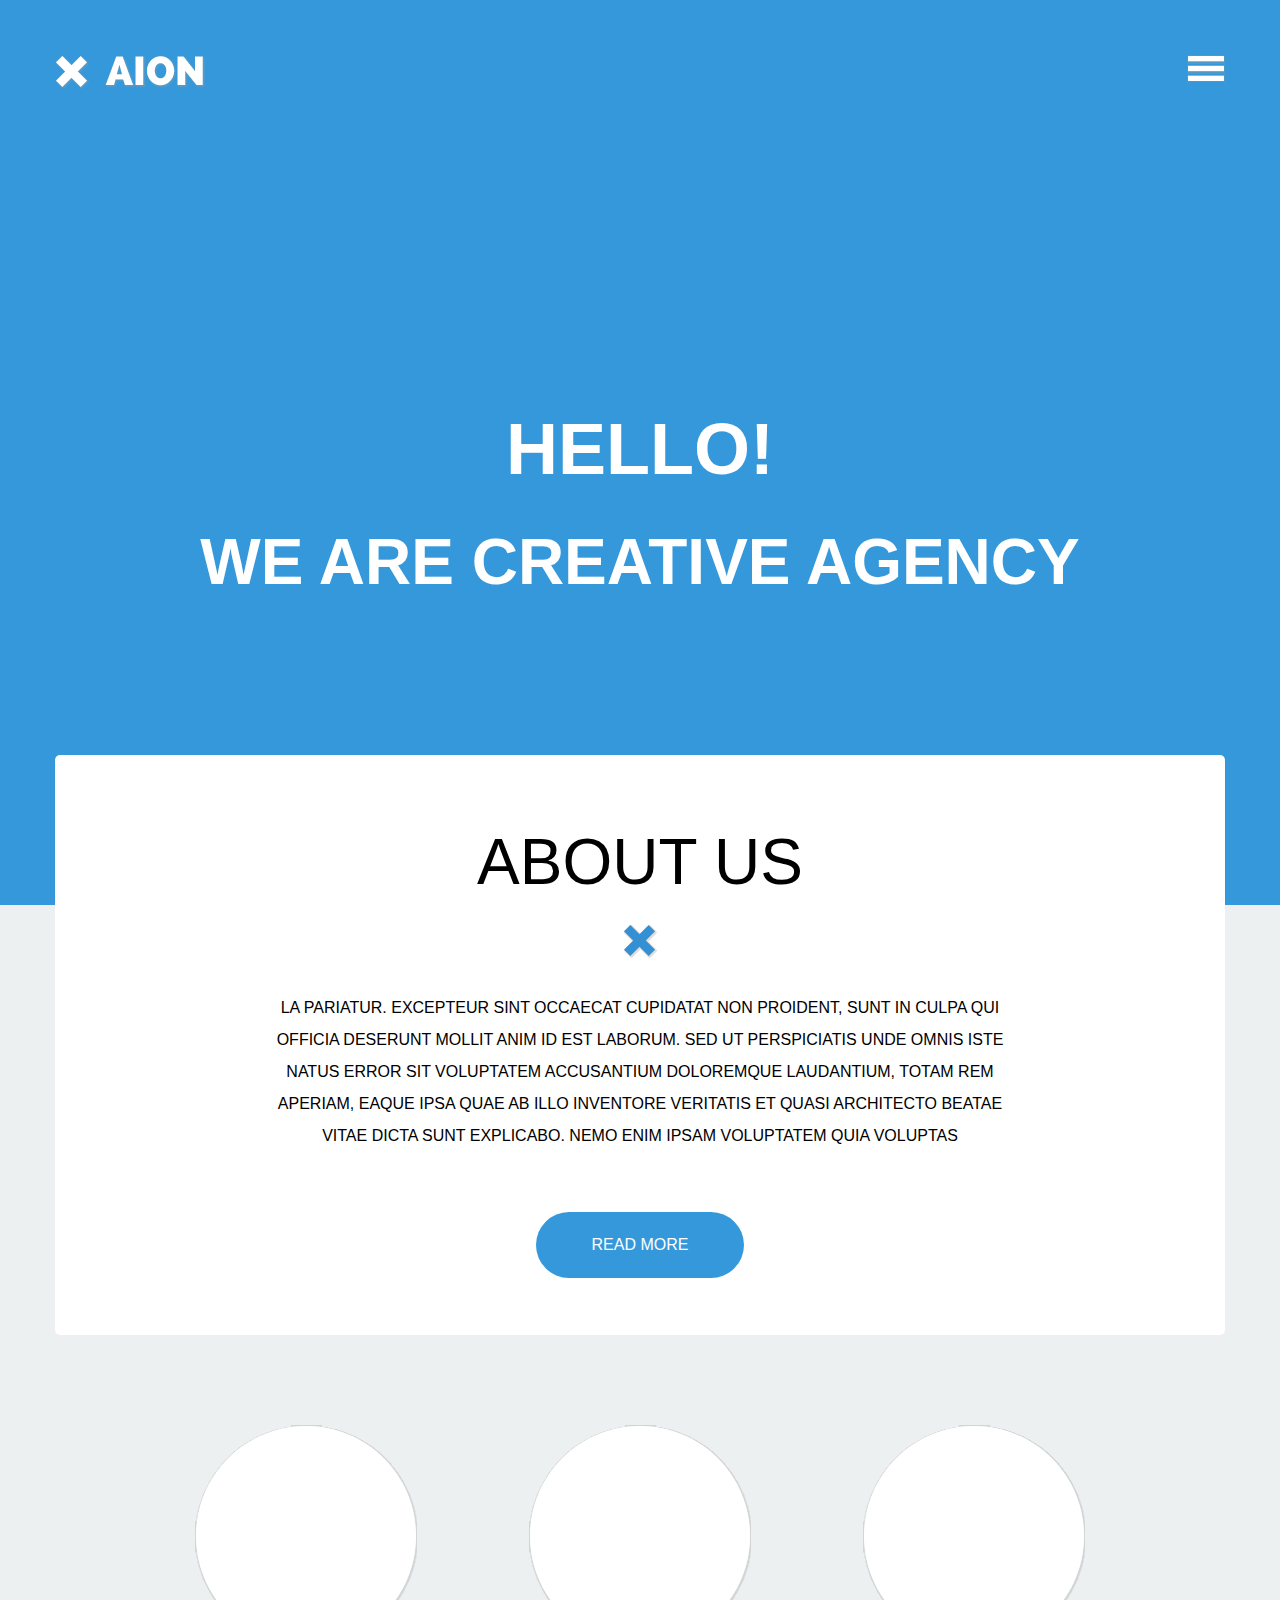
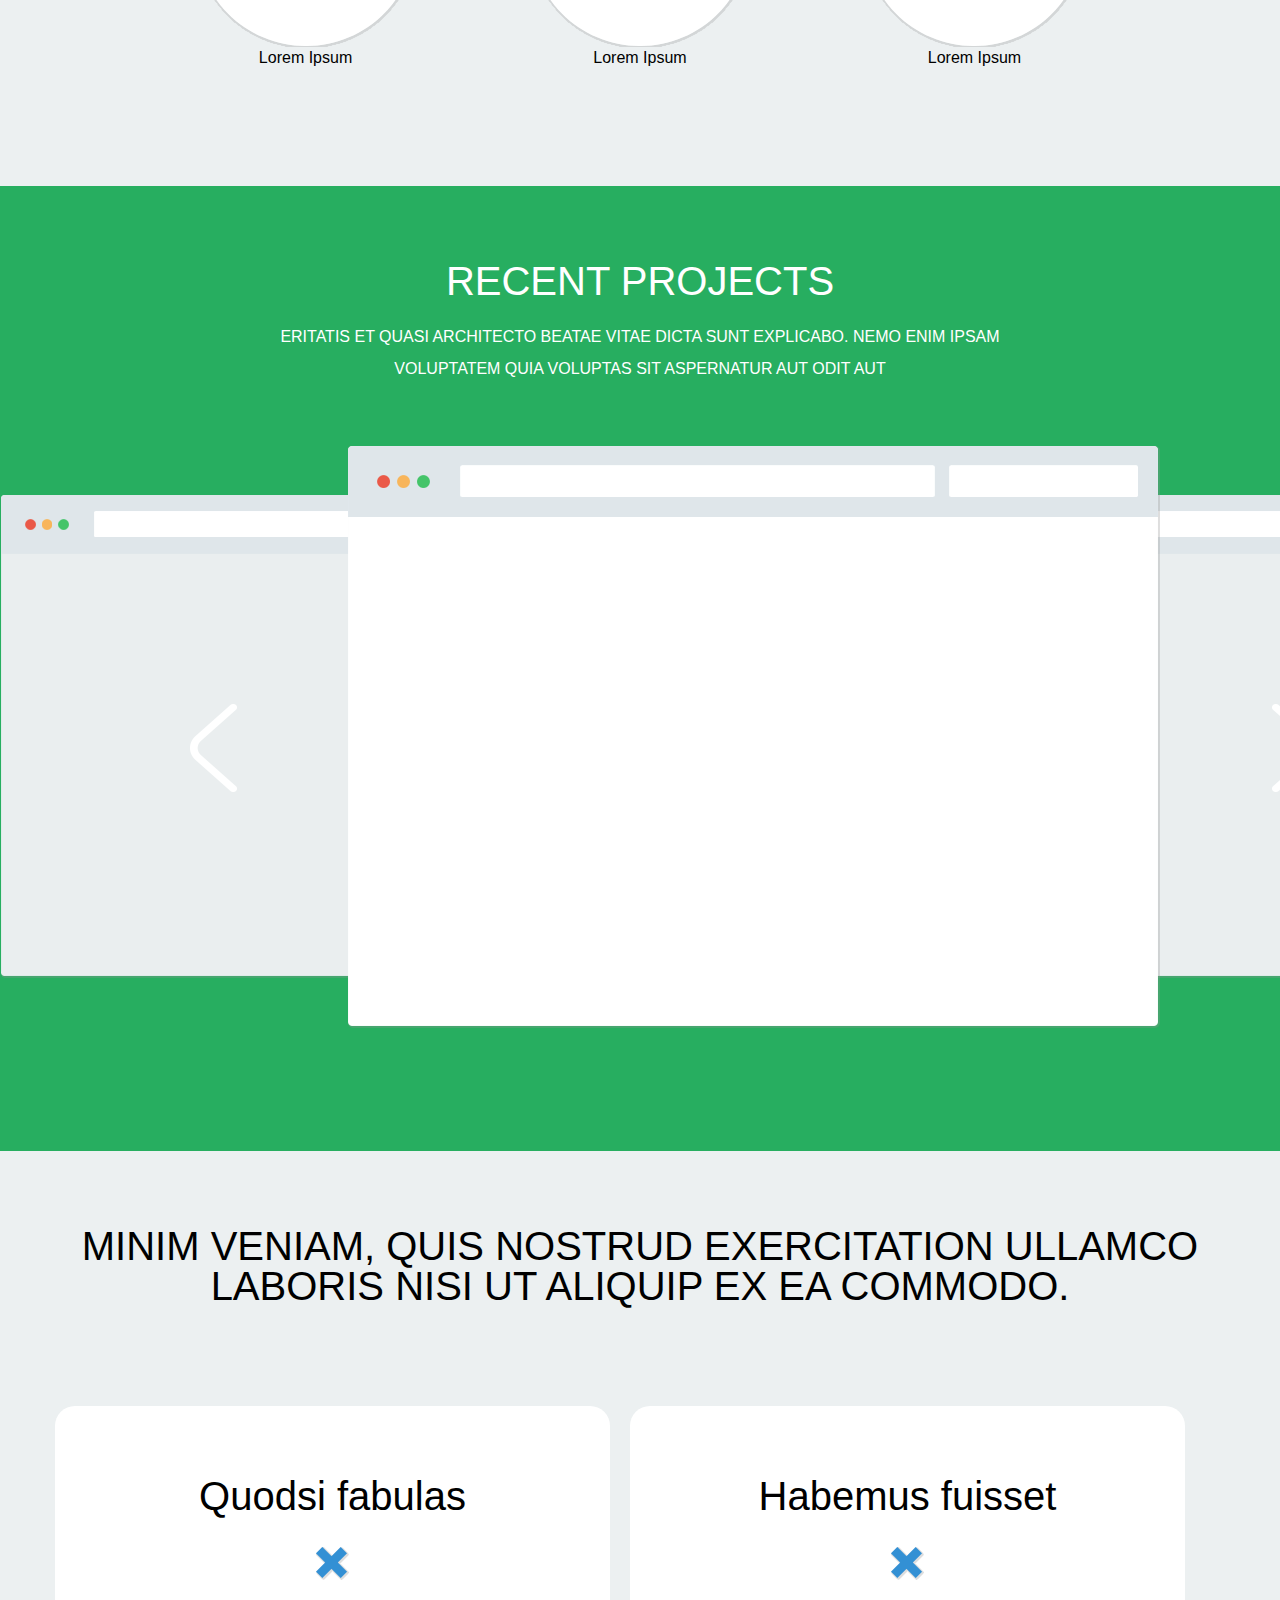
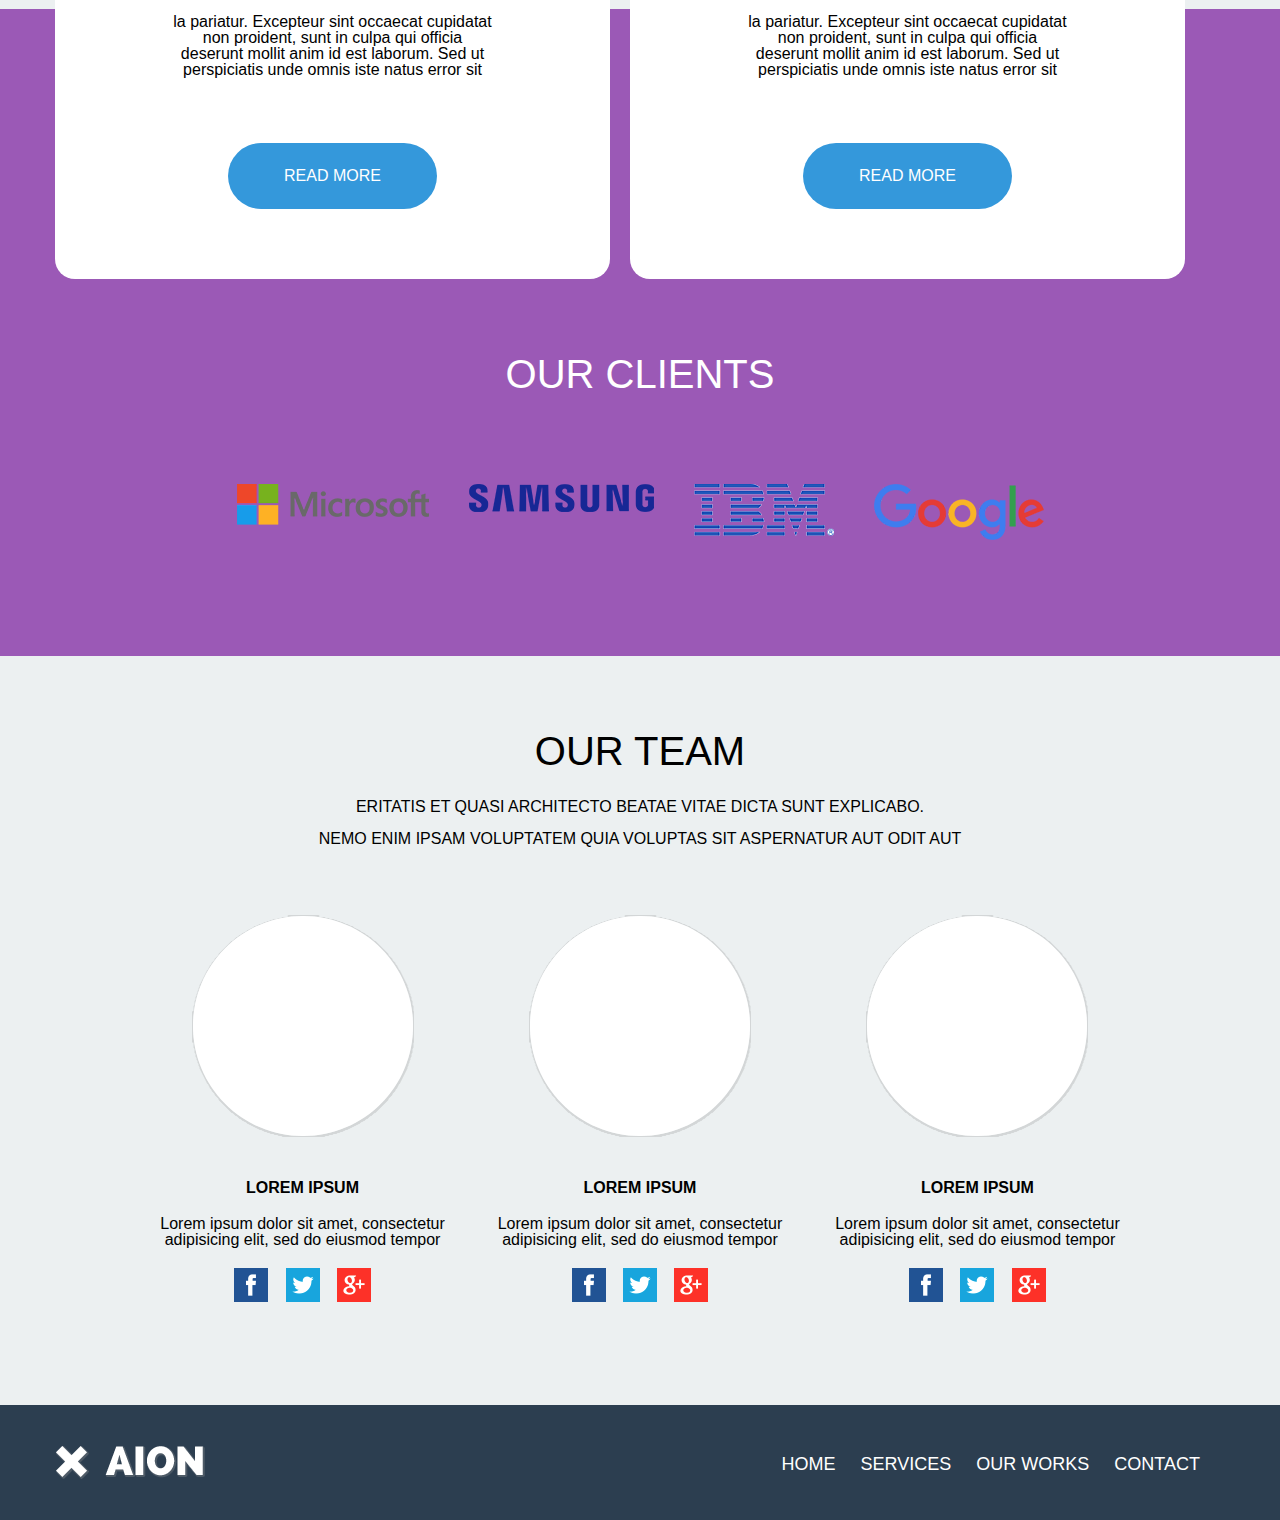
==== commit 90de1377: "Finish adding styles" ====
--- a/task_2/index.html
+++ b/task_2/index.html
@@ -156,20 +156,20 @@
     </section>
     <!--Секция Our clients конец-->
     <!--Секция Our team-->
-    <section class="section clearfix">
+    <section class="section-our-team clearfix">
       <div class="wrapper">
         <h3 class="section-headline">
           Our team
         </h3>
-        <p>
-          eritatis et quasi architecto beatae vitae dicta sunt explicabo.
+        <p class="section-description">
+          eritatis et quasi architecto beatae vitae dicta sunt explicabo.<br>
           Nemo enim ipsam voluptatem quia voluptas sit aspernatur aut odit aut
         </p>
         <ul class="team-list">
           <li>
             <figure>
               <img src="img/elips.png" alt="Picture of project">
-              <figcaption><span class="team-headline">Lorem Ipsum</span>
+              <figcaption class="team-description"><span class="team-headline">Lorem Ipsum</span>
                 <p>
                   Lorem ipsum dolor sit amet, consectetur adipisicing elit, sed do eiusmod tempor
                 </p>
@@ -190,7 +190,7 @@
           <li>
             <figure>
               <img src="img/elips.png" alt="Picture of project">
-              <figcaption><span class="team-headline">Lorem Ipsum</span>
+              <figcaption class="team-description"><span class="team-headline">Lorem Ipsum</span>
                 <p>
                   Lorem ipsum dolor sit amet, consectetur adipisicing elit, sed do eiusmod tempor
                 </p>
@@ -211,7 +211,7 @@
           <li>
             <figure>
               <img src="img/elips.png" alt="Picture of project">
-              <figcaption><span class="team-headline">Lorem Ipsum</span>
+              <figcaption  class="team-description"><span class="team-headline">Lorem Ipsum</span>
                 <p>
                   Lorem ipsum dolor sit amet, consectetur adipisicing elit, sed do eiusmod tempor
                 </p>
@@ -235,16 +235,18 @@
     <!--Секция Our team конец-->
   </article>
 </main>
-<footer class="footer">
-  <img src="img/logo.png" alt="Logo">
-  <nav class="footer-navigaton">
-    <ul>
-      <li><a href="#">Home</a></li>
-      <li><a href="#">Services</a></li>
-      <li><a href="#">Our works</a></li>
-      <li><a href="#">Contact</a></li>
-    </ul>
-  </nav>
+<footer class="footer clearfix">
+  <div class="wrapper">
+    <img class="footer-logo" src="img/logo.png" alt="Logo">
+    <nav class="footer-nav">
+      <ul class="footer-menu">
+        <li><a href="#">Home</a></li>
+        <li><a href="#">Services</a></li>
+        <li><a href="#">Our works</a></li>
+        <li><a href="#">Contact</a></li>
+      </ul>
+    </nav>
+  </div>
 </footer>
 </body>
 </html>--- a/task_2/style.css
+++ b/task_2/style.css
@@ -248,6 +248,10 @@
   padding: 0 20px 0 20px;
 }
 
+.section-our-team {
+  padding: 0 0 100px 0;
+}
+
 .team-list {
   text-align: center;
 }
@@ -259,9 +263,48 @@
 
 .social-buttons li {
   display: inline-block;
+  padding: 0 5px 0 5px;
   width: 37px;
 }
 
-.footer-navigaton {
+.team-headline {
+font-size: 16px;
+font-weight: bold;
+padding: 20px 0;
+display: block;
+text-transform: uppercase;
+}
+
+.team-description {
+padding-top: 20px;
+}
+
+.social-buttons {
+padding-top: 20px;
+}
+
+.footer {
+  background: #2c3e50;
+  padding: 40px 0 40px 0;
+}
+
+.footer-nav {
+  float: right;
+  padding: 10px 0 0 0;
+}
+
+.footer-menu li {
   float: left;
+  padding: 0 25px 0 0;
+}
+
+.footer-menu a {
+  text-decoration: none;
+  color: rgb(255, 255, 255);
+  text-transform: uppercase;
+  font-size: 18px;
+}
+
+.footer-logo {
+  float: left
 }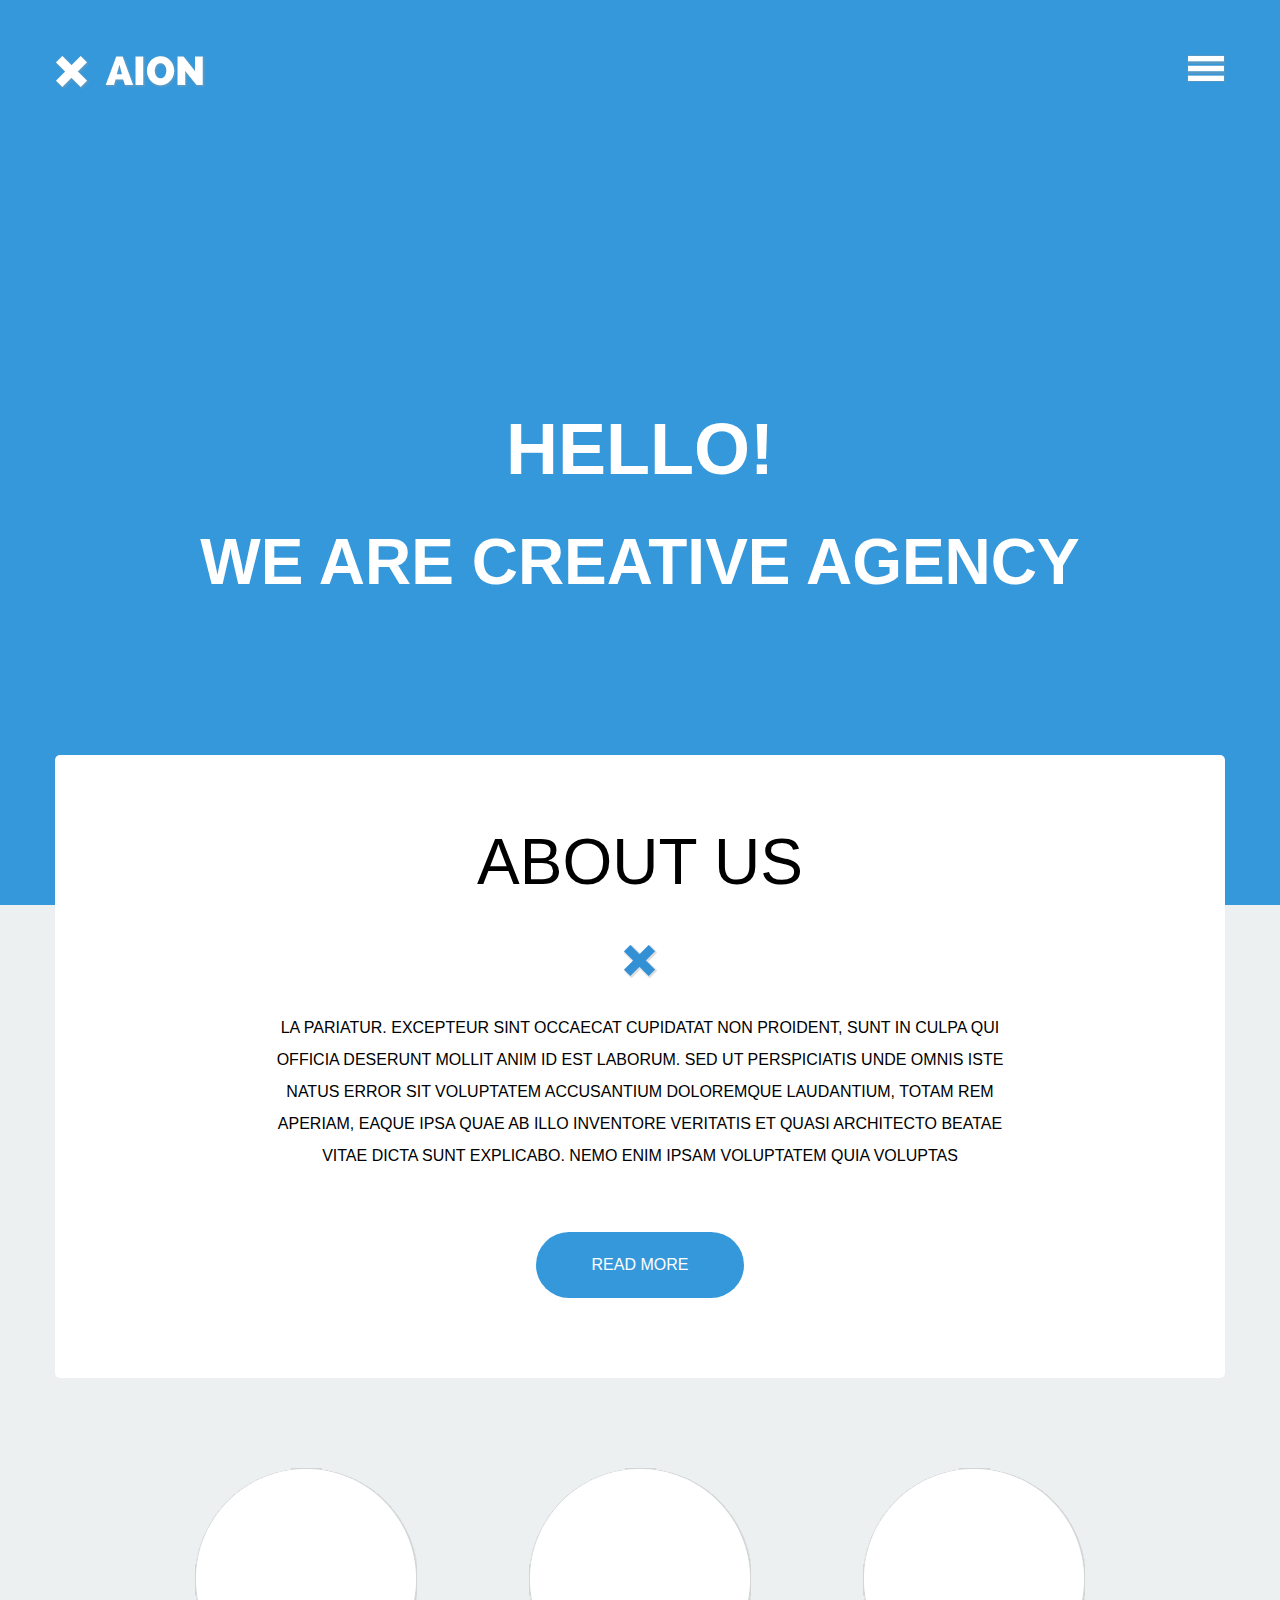
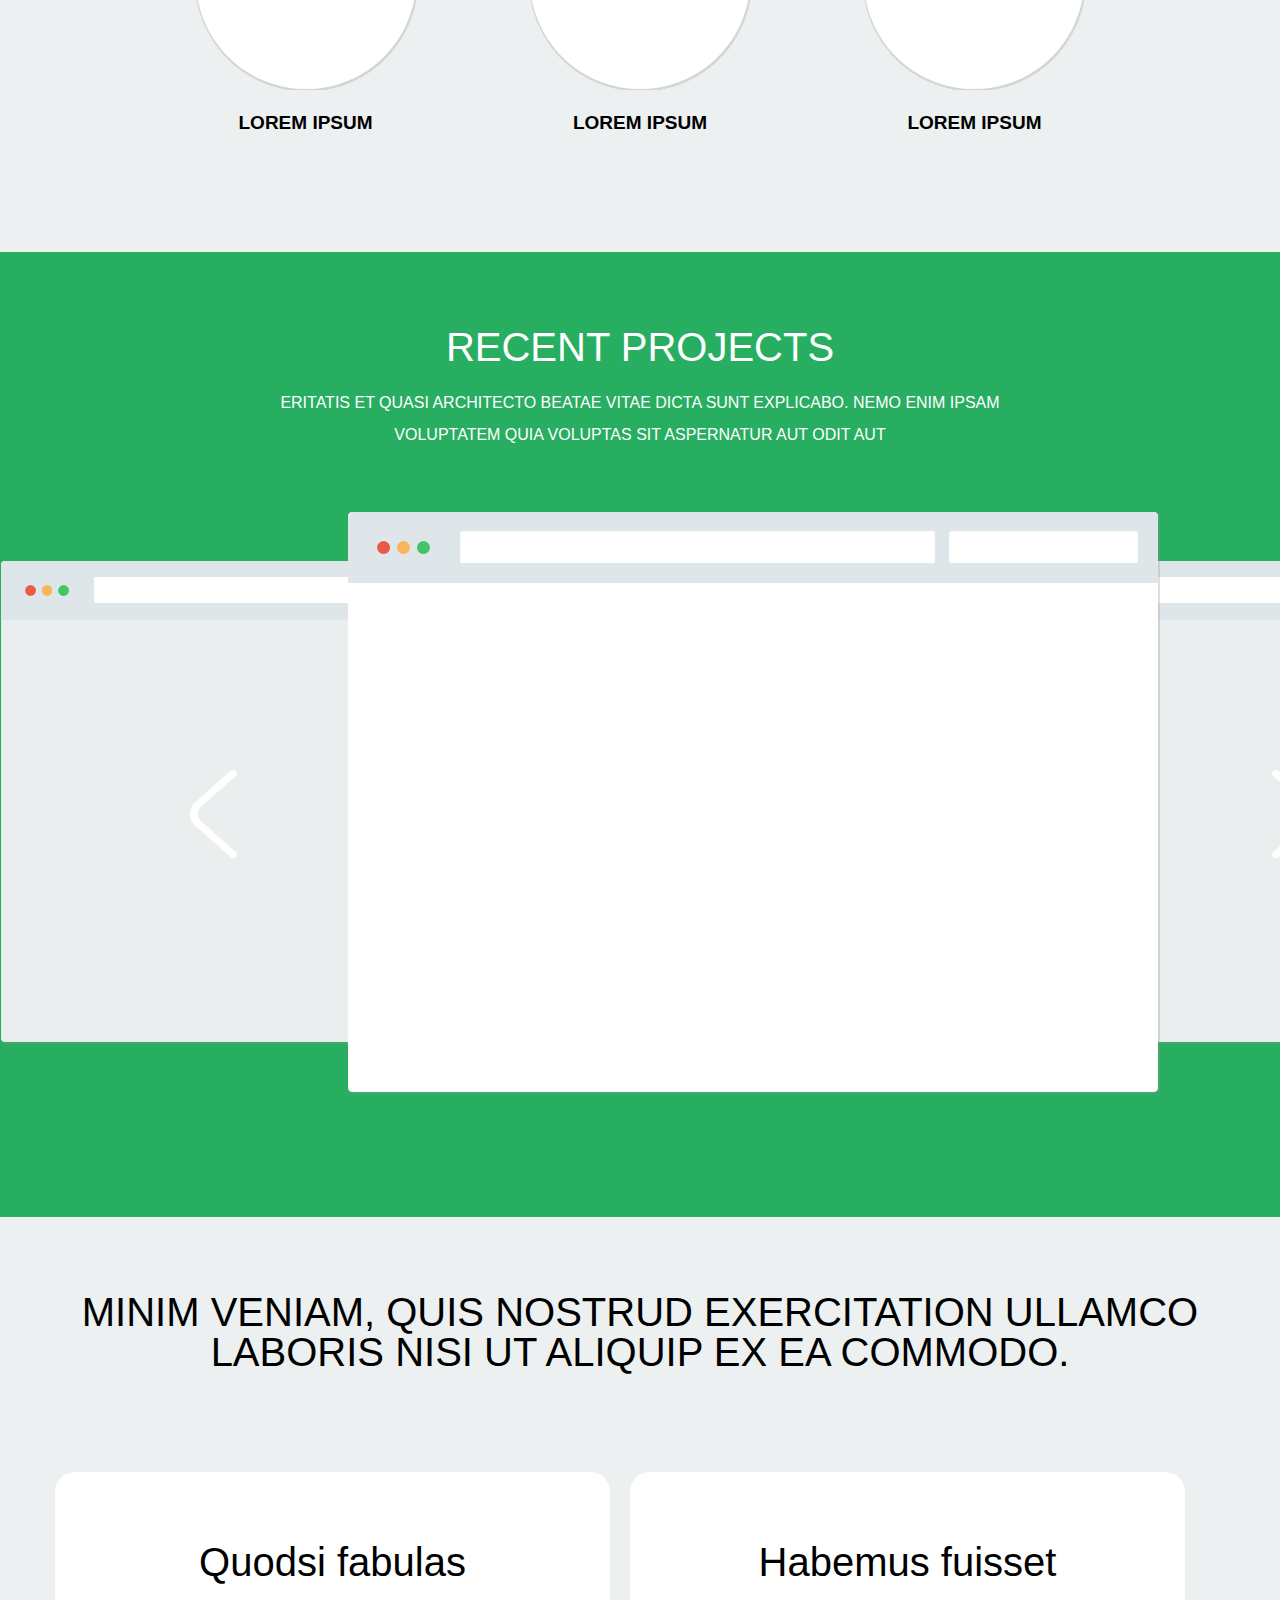
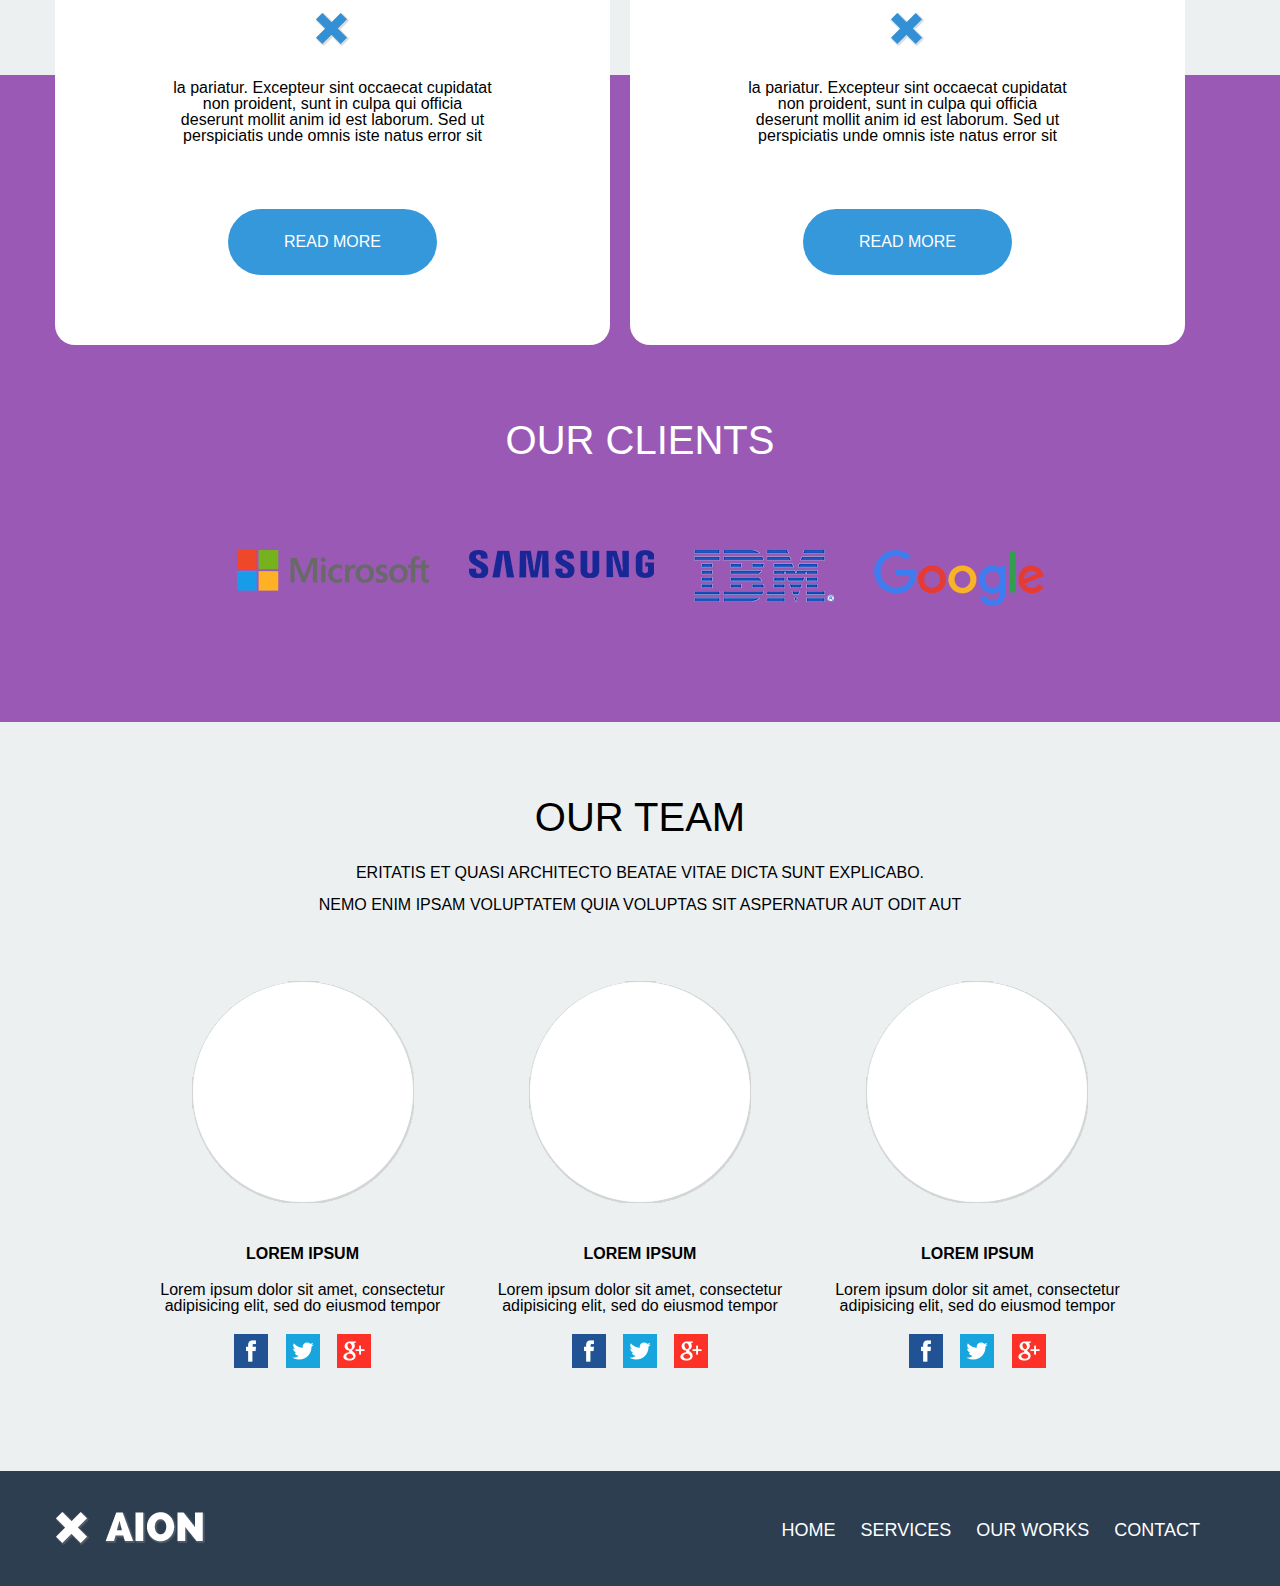
==== commit df71b987: "Reduce CSS classes, rethink class name, reduce some styles" ====
--- a/task_2/index.html
+++ b/task_2/index.html
@@ -6,7 +6,7 @@
   <link rel="stylesheet" href="style.css">
 </head>
 <body>
-<!--[if lt IE 9]>
+<!--[if It IE 9]>
 <p class="browser-upgrade">
   You are using an <strong>outdated</strong> browser.
   Please <a href="http://browsehappy.com/">upgrade your browser</a>
@@ -19,35 +19,28 @@
 </noscript>
 <header class="header">
   <div class="wrapper clearfix">
-    <!-- Логотип -->
-    <h1 class="header-logo">
-      <a href="#" class="header-logo-link">
-        <img src="img/logo.png" alt="AION Logo" class="logo">
+    <h1 class="logo">
+      <a href="#">
+        <img src="img/logo.png" alt="AION Logo">
       </a>
     </h1>
-    <!-- Логотип конец -->
-    <!-- Кнопка меню (бургер) -->
-    <a href="#" class="js-header-menu"> <!-- Using prefix JS for denote fact
+    <a href="#" class="js-burger-btn"> <!-- Using prefix JS for denote fact
                 using JS with this menu button, more info here: https://bit.ly/2BcYmBB -->
       <img src="img/menu_button.png" alt="Open menu" class="header-menu-img">
     </a>
-    <!-- Кнопка меню (бургер) конец -->
   </div>
-  <!-- Заголовки шапки -->
   <h2 class="header-headline">HELLO!</h2>
   <p class="header-slogan">WE ARE CREATIVE AGENCY</p>
-  <!-- Заголовки шапки конец -->
 </header>
-<main class="main">
+<main class="main" role="main">
   <article class="article">
-    <!-- Секция About US -->
     <div class="wrapper">
-      <section class="section-about-us">
-        <h3 class="about-us-headline">ABOUT US</h3>
+      <section class="banner">
+        <h3 class="title">About Us</h3>
         <figure class="cross">
           <img src="img/cross.png" alt="Cross">
         </figure>
-        <p class="section-description">
+        <p class="subtitle">
           la pariatur. Excepteur sint occaecat cupidatat non proident, sunt in culpa qui officia deserunt
           mollit anim id est laborum. Sed ut perspiciatis unde omnis iste natus error sit voluptatem
           accusantium doloremque laudantium, totam rem aperiam, eaque ipsa quae ab illo inventore veritatis
@@ -58,60 +51,54 @@
         </button>
       </section>
     </div>
-    <!-- Секция About US конец-->
-    <!-- Секция с фигурами -->
-    <section class="section-figures">
+    <section class="projects">
       <div class="wrapper clearfix">
-        <ul class="figures">
+        <ul class="project-pictures">
           <li>
             <figure>
               <img src="img/elips.png" alt="Picture of project">
-              <figcaption>Lorem Ipsum</figcaption>
+              <figcaption class="project-name">Lorem Ipsum</figcaption>
             </figure>
           </li>
           <li>
             <figure>
               <img src="img/elips.png" alt="Picture of project">
-              <figcaption>Lorem Ipsum</figcaption>
+              <figcaption class="project-name">Lorem Ipsum</figcaption>
             </figure>
           </li>
           <li>
             <figure>
               <img src="img/elips.png" alt="Picture of project">
-              <figcaption>Lorem Ipsum</figcaption>
-            </figure>
-          </li>
-        </ul>
-      </div>
-    </section>
-    <!--Секция с фигруами конец-->
-    <!--Секция с Recent projects-->
-    <section class="section-recent-projects">
-      <div class="wrapper">
-        <h3 class="section-headline white-text">
+              <figcaption class="project-name">Lorem Ipsum</figcaption>
+            </figure>
+          </li>
+        </ul>
+      </div>
+    </section>
+    <section class="recent-projects">
+      <div class="wrapper">
+        <h3 class="title white-text">
           Recent projects
         </h3>
-        <p class="section-description white-text">
+        <p class="subtitle white-text">
           eritatis et quasi architecto beatae vitae dicta sunt explicabo. Nemo enim ipsam voluptatem quia
           voluptas sit aspernatur aut odit aut
         </p>
       </div>
       <img src="img/browsers.png" alt="Browsers" class="projects-img">
     </section>
-    <!--Секция с Recent projects конец-->
-    <!--Секция с Cards-->
-    <section class="section-cards">
-      <div class="wrapper">
-        <h3 class="section-headline">
+    <section class="cards">
+      <div class="wrapper">
+        <h3 class="title">
           minim veniam, quis nostrud exercitation ullamco laboris nisi ut aliquip ex ea commodo.
         </h3>
-        <ul class="cards clearfix">
+        <ul class="cards-list clearfix">
           <li>
             <h5 class="cards-headline">Quodsi fabulas</h5>
             <figure class="cross">
               <img src="img/cross.png" alt="Cross">
             </figure>
-            <p class="cards-description">
+            <p>
               la pariatur. Excepteur sint occaecat cupidatat<br>
               non proident, sunt in culpa qui officia<br>
               deserunt mollit anim id est laborum. Sed ut<br>
@@ -126,7 +113,7 @@
             <figure class="cross">
               <img src="img/cross.png" alt="Cross">
             </figure>
-            <p class="cards-description">
+            <p>
               la pariatur. Excepteur sint occaecat cupidatat<br>
               non proident, sunt in culpa qui officia<br>
               deserunt mollit anim id est laborum. Sed ut<br>
@@ -139,11 +126,9 @@
         </ul>
       </div>
     </section>
-    <!--Секция с Cards конец -->
-    <!--Секция Our clients-->
-    <section class="section-our-clients">
-      <div class="wrapper">
-        <h3 class="section-headline">
+    <section class="our-clients">
+      <div class="wrapper">
+        <h3 class="title white-text">
           Our clients
         </h3>
         <ul class="client-list clearfix">
@@ -154,22 +139,21 @@
         </ul>
       </div>
     </section>
-    <!--Секция Our clients конец-->
-    <!--Секция Our team-->
-    <section class="section-our-team clearfix">
-      <div class="wrapper">
-        <h3 class="section-headline">
+    <section class="our-team clearfix">
+      <div class="wrapper">
+        <h3 class="title">
           Our team
         </h3>
-        <p class="section-description">
+        <p class="subtitle">
           eritatis et quasi architecto beatae vitae dicta sunt explicabo.<br>
           Nemo enim ipsam voluptatem quia voluptas sit aspernatur aut odit aut
         </p>
         <ul class="team-list">
           <li>
             <figure>
-              <img src="img/elips.png" alt="Picture of project">
-              <figcaption class="team-description"><span class="team-headline">Lorem Ipsum</span>
+              <img src="img/elips.png" alt="Picture of team member">
+              <figcaption class="team-description">
+                <span class="name">Lorem Ipsum</span>
                 <p>
                   Lorem ipsum dolor sit amet, consectetur adipisicing elit, sed do eiusmod tempor
                 </p>
@@ -189,8 +173,9 @@
           </li>
           <li>
             <figure>
-              <img src="img/elips.png" alt="Picture of project">
-              <figcaption class="team-description"><span class="team-headline">Lorem Ipsum</span>
+              <img src="img/elips.png" alt="Picture of team member">
+              <figcaption class="team-description">
+                <span class="name">Lorem Ipsum</span>
                 <p>
                   Lorem ipsum dolor sit amet, consectetur adipisicing elit, sed do eiusmod tempor
                 </p>
@@ -210,8 +195,9 @@
           </li>
           <li>
             <figure>
-              <img src="img/elips.png" alt="Picture of project">
-              <figcaption  class="team-description"><span class="team-headline">Lorem Ipsum</span>
+              <img src="img/elips.png" alt="Picture of team member">
+              <figcaption class="team-description">
+                <span class="name">Lorem Ipsum</span>
                 <p>
                   Lorem ipsum dolor sit amet, consectetur adipisicing elit, sed do eiusmod tempor
                 </p>
@@ -232,13 +218,12 @@
         </ul>
       </div>
     </section>
-    <!--Секция Our team конец-->
   </article>
 </main>
 <footer class="footer clearfix">
   <div class="wrapper">
-    <img class="footer-logo" src="img/logo.png" alt="Logo">
-    <nav class="footer-nav">
+    <img class="logo" src="img/logo.png" alt="Logo">
+    <nav class="footer-nav" role="navigation">
       <ul class="footer-menu">
         <li><a href="#">Home</a></li>
         <li><a href="#">Services</a></li>
--- a/task_2/style.css
+++ b/task_2/style.css
@@ -53,8 +53,6 @@
   border-spacing: 0;
 }
 
-/* Clearfix */
-
 .clearfix:before,
 .clearfix:after {
   content: "";
@@ -69,8 +67,6 @@
   zoom: 1;
 }
 
-/* Custom styles */
-
 .wrapper {
   width: 1170px;
   margin: 0 auto;
@@ -82,8 +78,17 @@
   font-family: Arial, sans-serif;
 }
 
+/* Helpers */
 .white-text {
   color: #fff;
+}
+
+.inline-list {
+
+}
+
+.inline-list li {
+  display: inline-block;
 }
 
 .header {
@@ -105,36 +110,36 @@
   font-size: 64px;
 }
 
-.header-logo {
+.header .logo,
+.footer .logo {
   float: left;
 }
 
-.js-header-menu { /* Префикс JS используем для обозначения взаимодействия класса с JS */
+.js-burger-btn { /* Префикс JS используем для обозначения взаимодействия класса с JS */
   float: right;
 }
 
-.section-about-us {
+.banner {
   width: 1170px;
-  height: 580px; /* TODO: Убрать точную высоту. */
   background: #fff;
+  padding: 0 0 80px 0;
   border-radius: 5px;
   margin: -150px 0 90px 0;
 }
 
-.about-us-headline {
+.banner h3 {
   font-size: 64px;
-  padding: 75px 0 0 0;
   font-weight: lighter;
 }
 
-.section-headline {
+.title {
   font-size: 40px;
   padding: 75px 0 0 0;
   margin: 0 0 20px 0;
   text-transform: uppercase;
 }
 
-.section-description { /* TODO: придумать более специфический класс */
+.subtitle {
   width: 750px;
   margin: 0 auto 60px auto;
   text-transform: uppercase;
@@ -142,7 +147,6 @@
   line-height: 32px;
 }
 
-/* Фигура "Крестик" */
 .cross {
   padding: 30px 0 30px 0;
 }
@@ -172,20 +176,27 @@
   font-size: 16px;
 }
 
-.section-figures {
+.projects {
   margin: 0 0 120px 0;
 }
 
-.figures {
+.project-pictures {
   text-align: center;
 }
 
-.figures li {
+.project-pictures li {
   display: inline-block;
   width: 330px;
 }
 
-.section-recent-projects {
+.project-name {
+  text-transform: uppercase;
+  font-size: 19px;
+  font-weight: bold;
+  padding: 20px 0 0 0;
+}
+
+.recent-projects {
   background: #27ae60;
 }
 
@@ -193,11 +204,11 @@
   margin: 0 0 120px 0;
 }
 
-.section-cards {
+.cards {
   position: relative;
 }
 
-.section-cards:after {
+.cards:after {
   content: '';
   display: block;
   position: absolute;
@@ -208,12 +219,11 @@
   background: #9b59b6;
 }
 
-/* Секция с картами */
-.cards {
+.cards-list {
   margin: 100px 0 0 0;
 }
 
-.cards li {
+.cards-list li {
   float: left;
   width: 555px;
   position: relative;
@@ -225,17 +235,16 @@
   z-index: 1;
 }
 
+.cards-list p {
+  margin: 0 0 65px 0;
+}
+
 .cards-headline {
   font-size: 40px;
 }
 
-.cards-description {
-  margin: 0 0 65px 0;
-}
-
-.section-our-clients {
+.our-clients {
   background: #9b59b6;
-  color: #fff;
 }
 
 .client-list {
@@ -248,7 +257,7 @@
   padding: 0 20px 0 20px;
 }
 
-.section-our-team {
+.our-team {
   padding: 0 0 100px 0;
 }
 
@@ -267,20 +276,20 @@
   width: 37px;
 }
 
-.team-headline {
-font-size: 16px;
-font-weight: bold;
-padding: 20px 0;
-display: block;
-text-transform: uppercase;
+.name {
+  font-size: 16px;
+  font-weight: bold;
+  padding: 20px 0;
+  display: block;
+  text-transform: uppercase;
 }
 
 .team-description {
-padding-top: 20px;
+  padding-top: 20px;
 }
 
 .social-buttons {
-padding-top: 20px;
+  padding-top: 20px;
 }
 
 .footer {
@@ -300,11 +309,7 @@
 
 .footer-menu a {
   text-decoration: none;
-  color: rgb(255, 255, 255);
+  color: #fff;
   text-transform: uppercase;
   font-size: 18px;
-}
-
-.footer-logo {
-  float: left
 }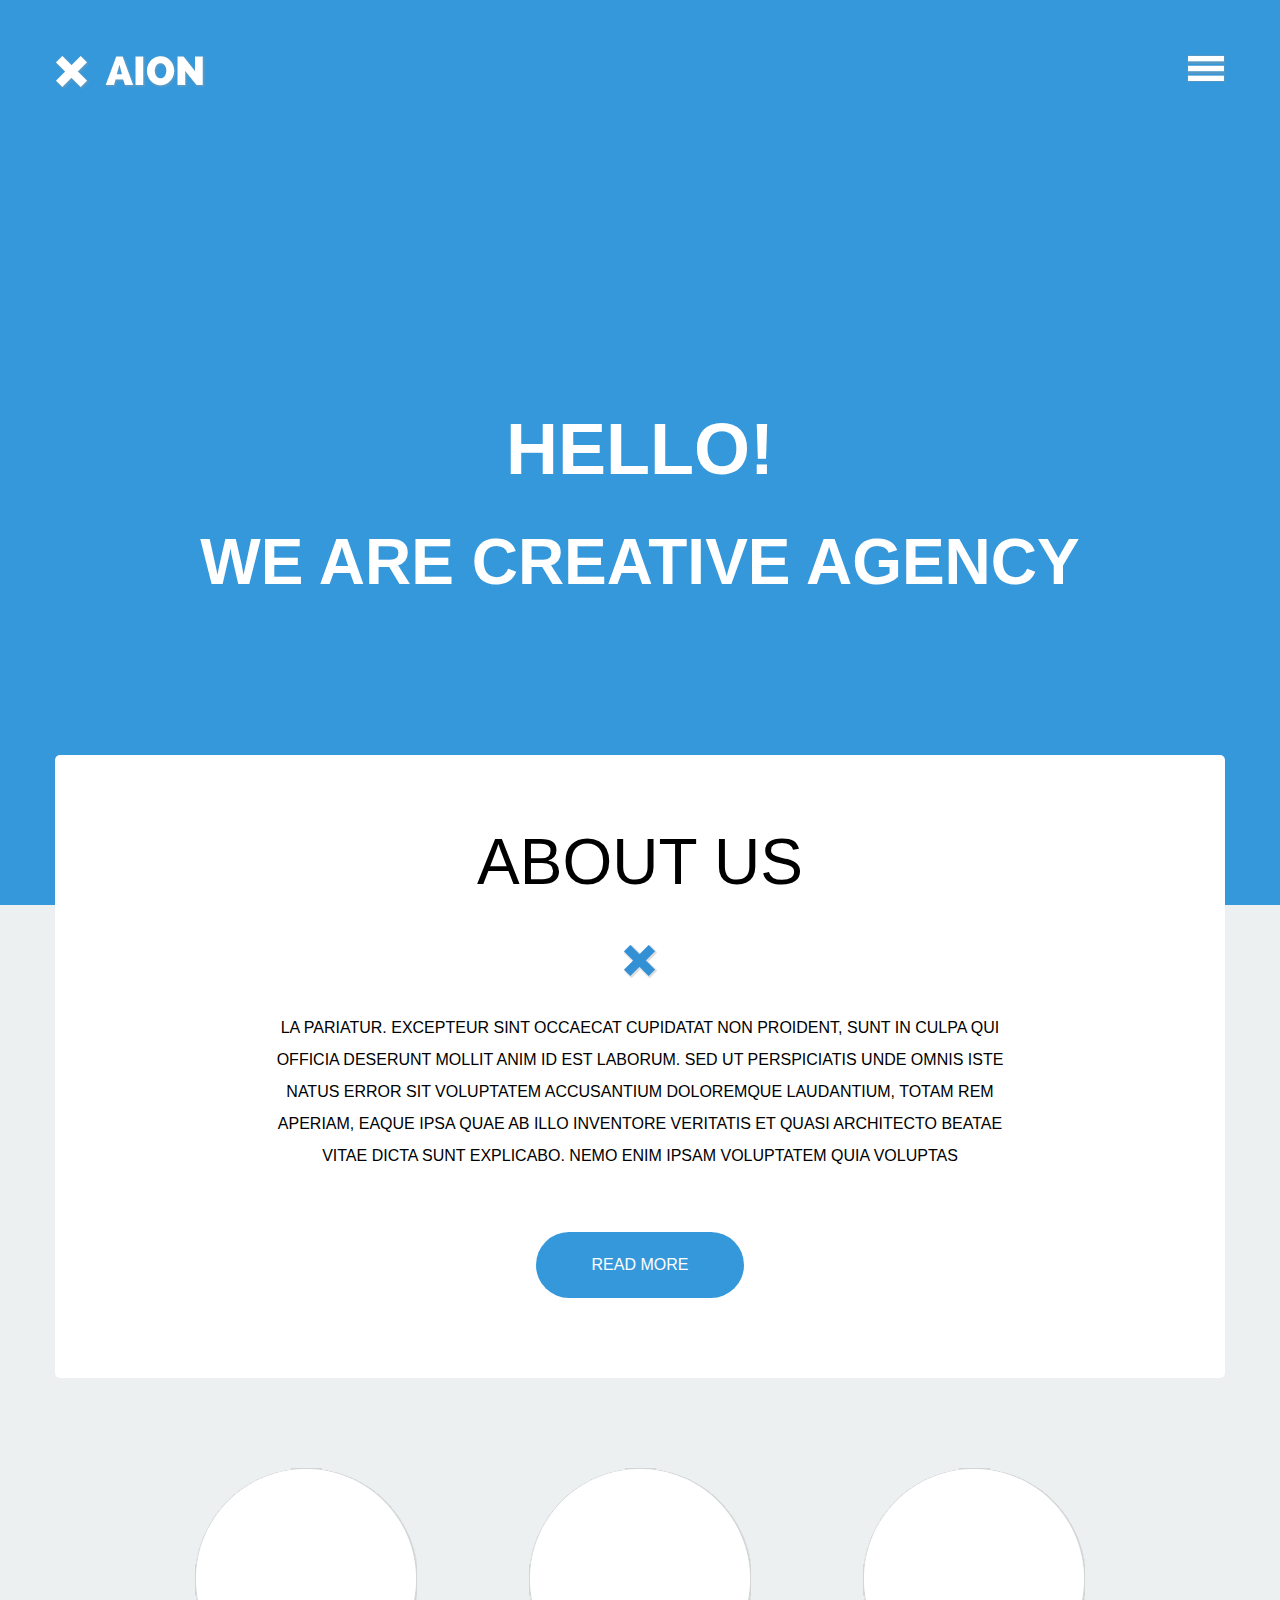
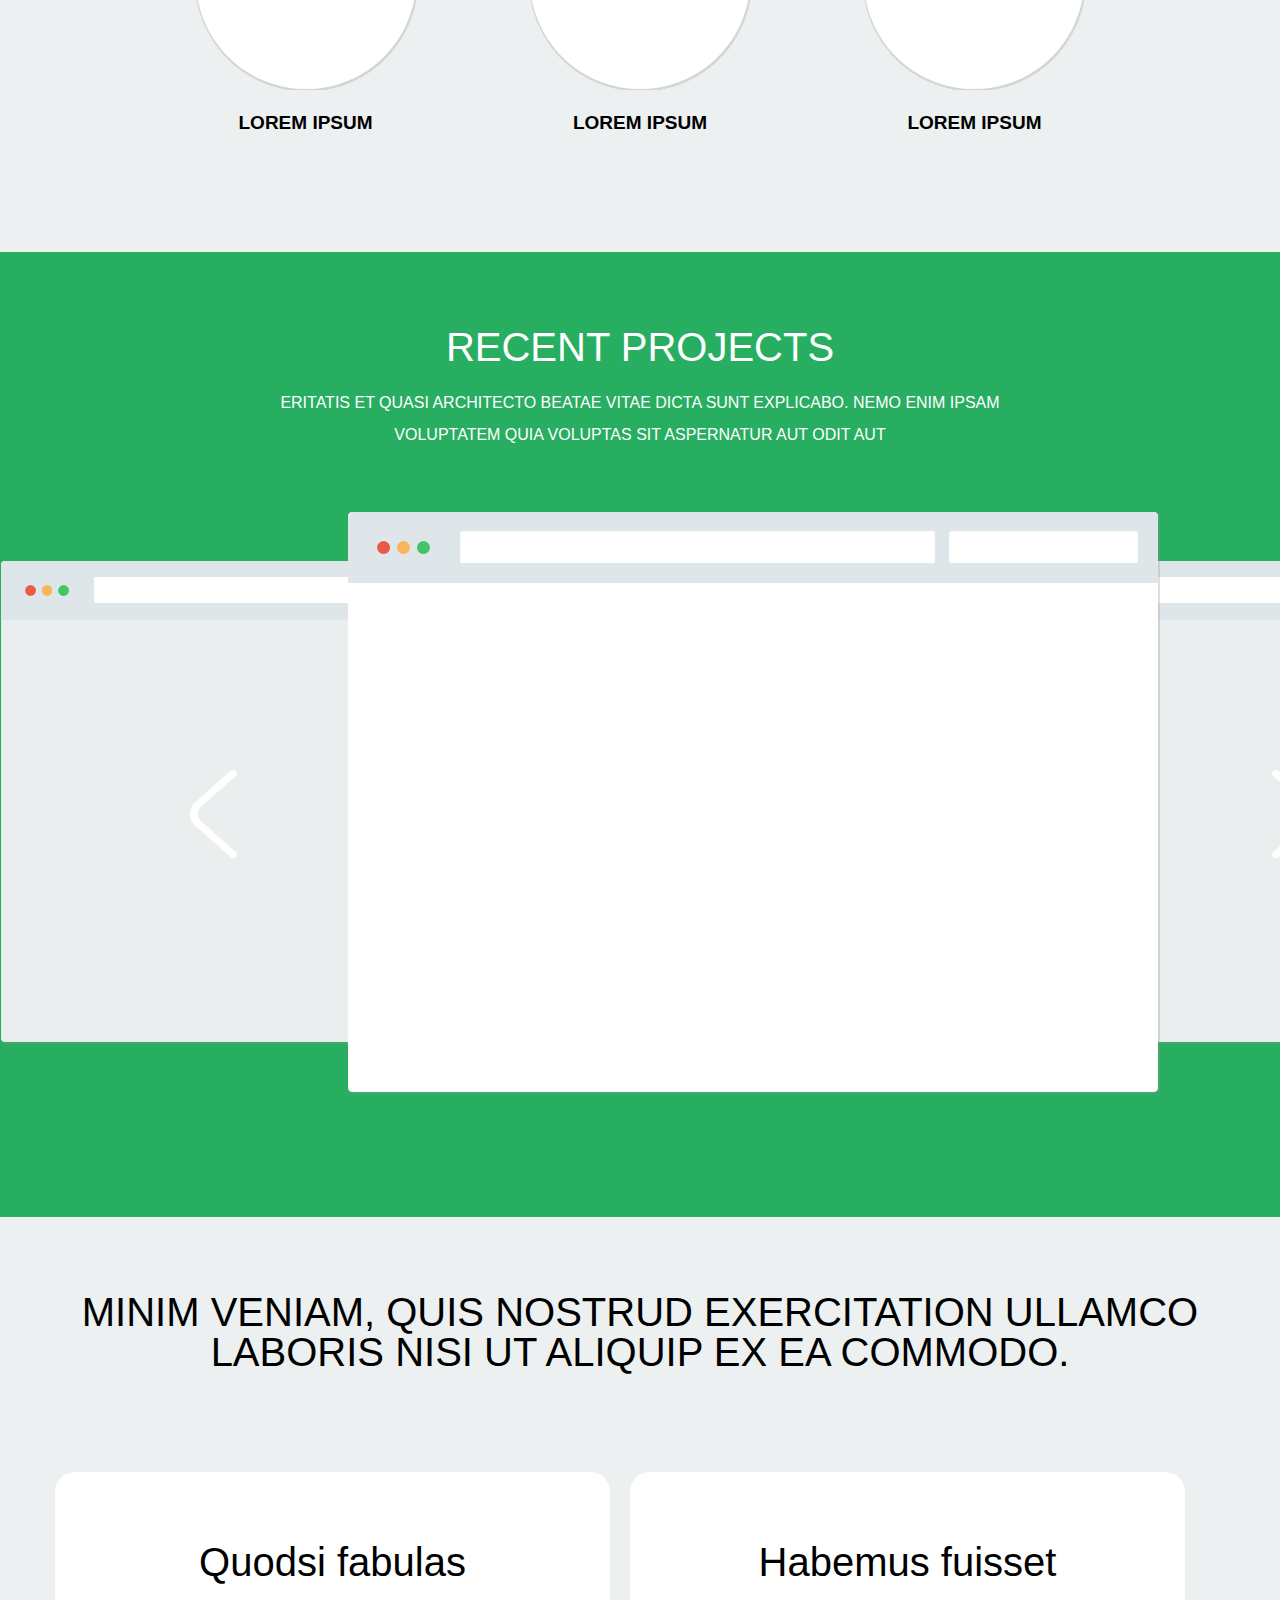
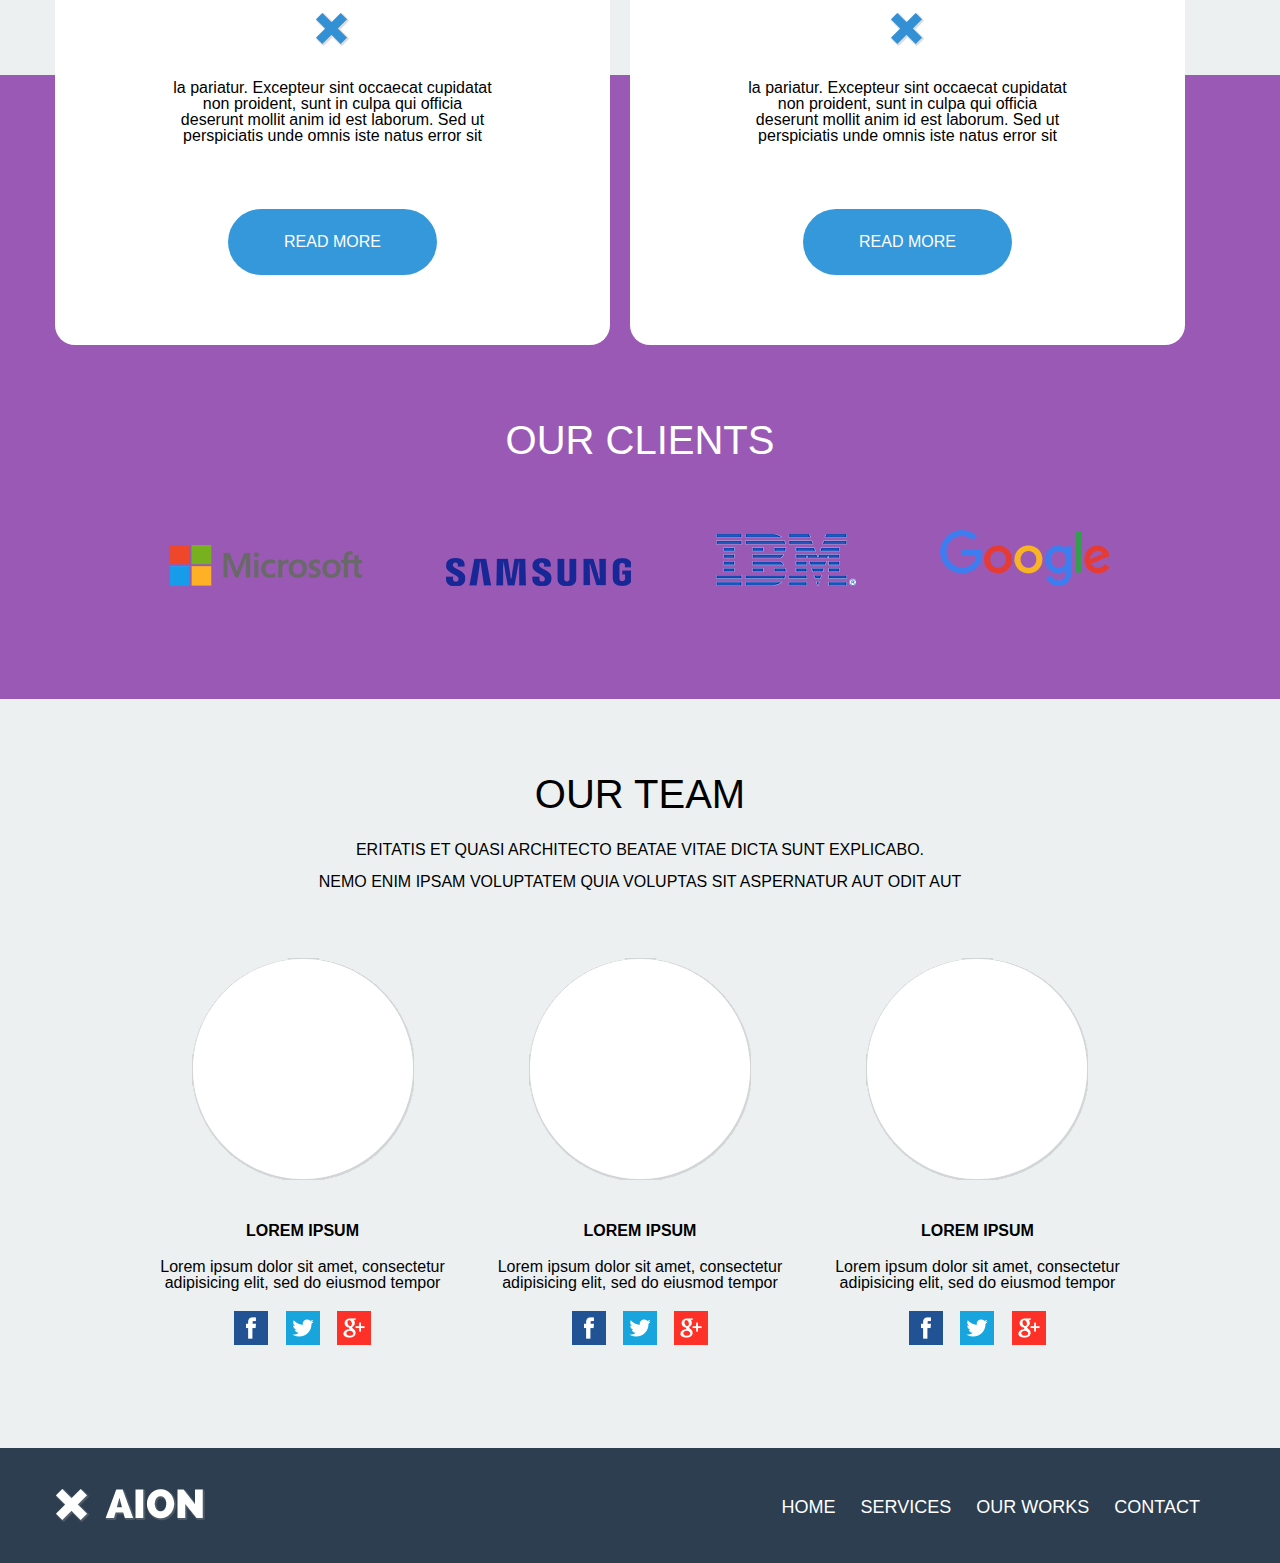
==== commit 937c01e3: "Reduce styles" ====
--- a/task_2/index.html
+++ b/task_2/index.html
@@ -6,7 +6,7 @@
   <link rel="stylesheet" href="style.css">
 </head>
 <body>
-<!--[if It IE 9]>
+<!--[if lt IE 9]>
 <p class="browser-upgrade">
   You are using an <strong>outdated</strong> browser.
   Please <a href="http://browsehappy.com/">upgrade your browser</a>
@@ -53,7 +53,7 @@
     </div>
     <section class="projects">
       <div class="wrapper clearfix">
-        <ul class="project-pictures">
+        <ul class="projects-list inline-list">
           <li>
             <figure>
               <img src="img/elips.png" alt="Picture of project">
@@ -92,7 +92,7 @@
         <h3 class="title">
           minim veniam, quis nostrud exercitation ullamco laboris nisi ut aliquip ex ea commodo.
         </h3>
-        <ul class="cards-list clearfix">
+        <ul class="cards-list inline-list clearfix">
           <li>
             <h5 class="cards-headline">Quodsi fabulas</h5>
             <figure class="cross">
@@ -126,12 +126,12 @@
         </ul>
       </div>
     </section>
-    <section class="our-clients">
+    <section class="our-clients clearfix">
       <div class="wrapper">
         <h3 class="title white-text">
           Our clients
         </h3>
-        <ul class="client-list clearfix">
+        <ul class="clients-list inline-list">
           <li><img src="img/microsoft.png" alt="Microsoft"></li>
           <li><img src="img/samsung.png" alt="Samsung"></li>
           <li><img src="img/ibm.png" alt="IBM"></li>
@@ -148,7 +148,7 @@
           eritatis et quasi architecto beatae vitae dicta sunt explicabo.<br>
           Nemo enim ipsam voluptatem quia voluptas sit aspernatur aut odit aut
         </p>
-        <ul class="team-list">
+        <ul class="team-list inline-list">
           <li>
             <figure>
               <img src="img/elips.png" alt="Picture of team member">
@@ -158,7 +158,7 @@
                   Lorem ipsum dolor sit amet, consectetur adipisicing elit, sed do eiusmod tempor
                 </p>
               </figcaption>
-              <ul class="social-buttons">
+              <ul class="social-btns-list inline-list">
                 <li>
                   <a href="#"><img src="img/social-facebook.png" alt="Social facebook"></a>
                 </li>
@@ -180,7 +180,7 @@
                   Lorem ipsum dolor sit amet, consectetur adipisicing elit, sed do eiusmod tempor
                 </p>
               </figcaption>
-              <ul class="social-buttons">
+              <ul class="social-btns-list inline-list">
                 <li>
                   <a href="#"><img src="img/social-facebook.png" alt="Social facebook"></a>
                 </li>
@@ -202,7 +202,7 @@
                   Lorem ipsum dolor sit amet, consectetur adipisicing elit, sed do eiusmod tempor
                 </p>
               </figcaption>
-              <ul class="social-buttons">
+              <ul class="social-btns-list inline-list">
                 <li>
                   <a href="#"><img src="img/social-facebook.png" alt="Social facebook"></a>
                 </li>
--- a/task_2/style.css
+++ b/task_2/style.css
@@ -83,13 +83,11 @@
   color: #fff;
 }
 
-.inline-list {
-
-}
-
 .inline-list li {
   display: inline-block;
 }
+
+/* Main styles */
 
 .header {
   background: #3498db;
@@ -180,12 +178,11 @@
   margin: 0 0 120px 0;
 }
 
-.project-pictures {
+.projects-list {
   text-align: center;
 }
 
-.project-pictures li {
-  display: inline-block;
+.projects-list li {
   width: 330px;
 }
 
@@ -216,6 +213,10 @@
   bottom: 0;
   width: 100%;
   height: 270px;
+}
+
+.cards:after,
+.our-clients {
   background: #9b59b6;
 }
 
@@ -230,7 +231,6 @@
   background: #fff;
   margin: 0 20px 0 0;
   border-radius: 20px;
-  display: inline-block;
   padding: 70px 0 70px 0;
   z-index: 1;
 }
@@ -243,18 +243,12 @@
   font-size: 40px;
 }
 
-.our-clients {
-  background: #9b59b6;
-}
-
-.client-list {
+.clients-list {
   margin: 70px 0 110px 0;
-  display: inline-block;
-}
-
-.client-list li {
-  float: left;
-  padding: 0 20px 0 20px;
+}
+
+.clients-list li {
+  padding: 0 40px 0 40px;
 }
 
 .our-team {
@@ -266,12 +260,10 @@
 }
 
 .team-list li {
-  display: inline-block;
   width: 333px;
 }
 
-.social-buttons li {
-  display: inline-block;
+.social-btns-list li {
   padding: 0 5px 0 5px;
   width: 37px;
 }
@@ -288,7 +280,7 @@
   padding-top: 20px;
 }
 
-.social-buttons {
+.social-btns-list {
   padding-top: 20px;
 }
 
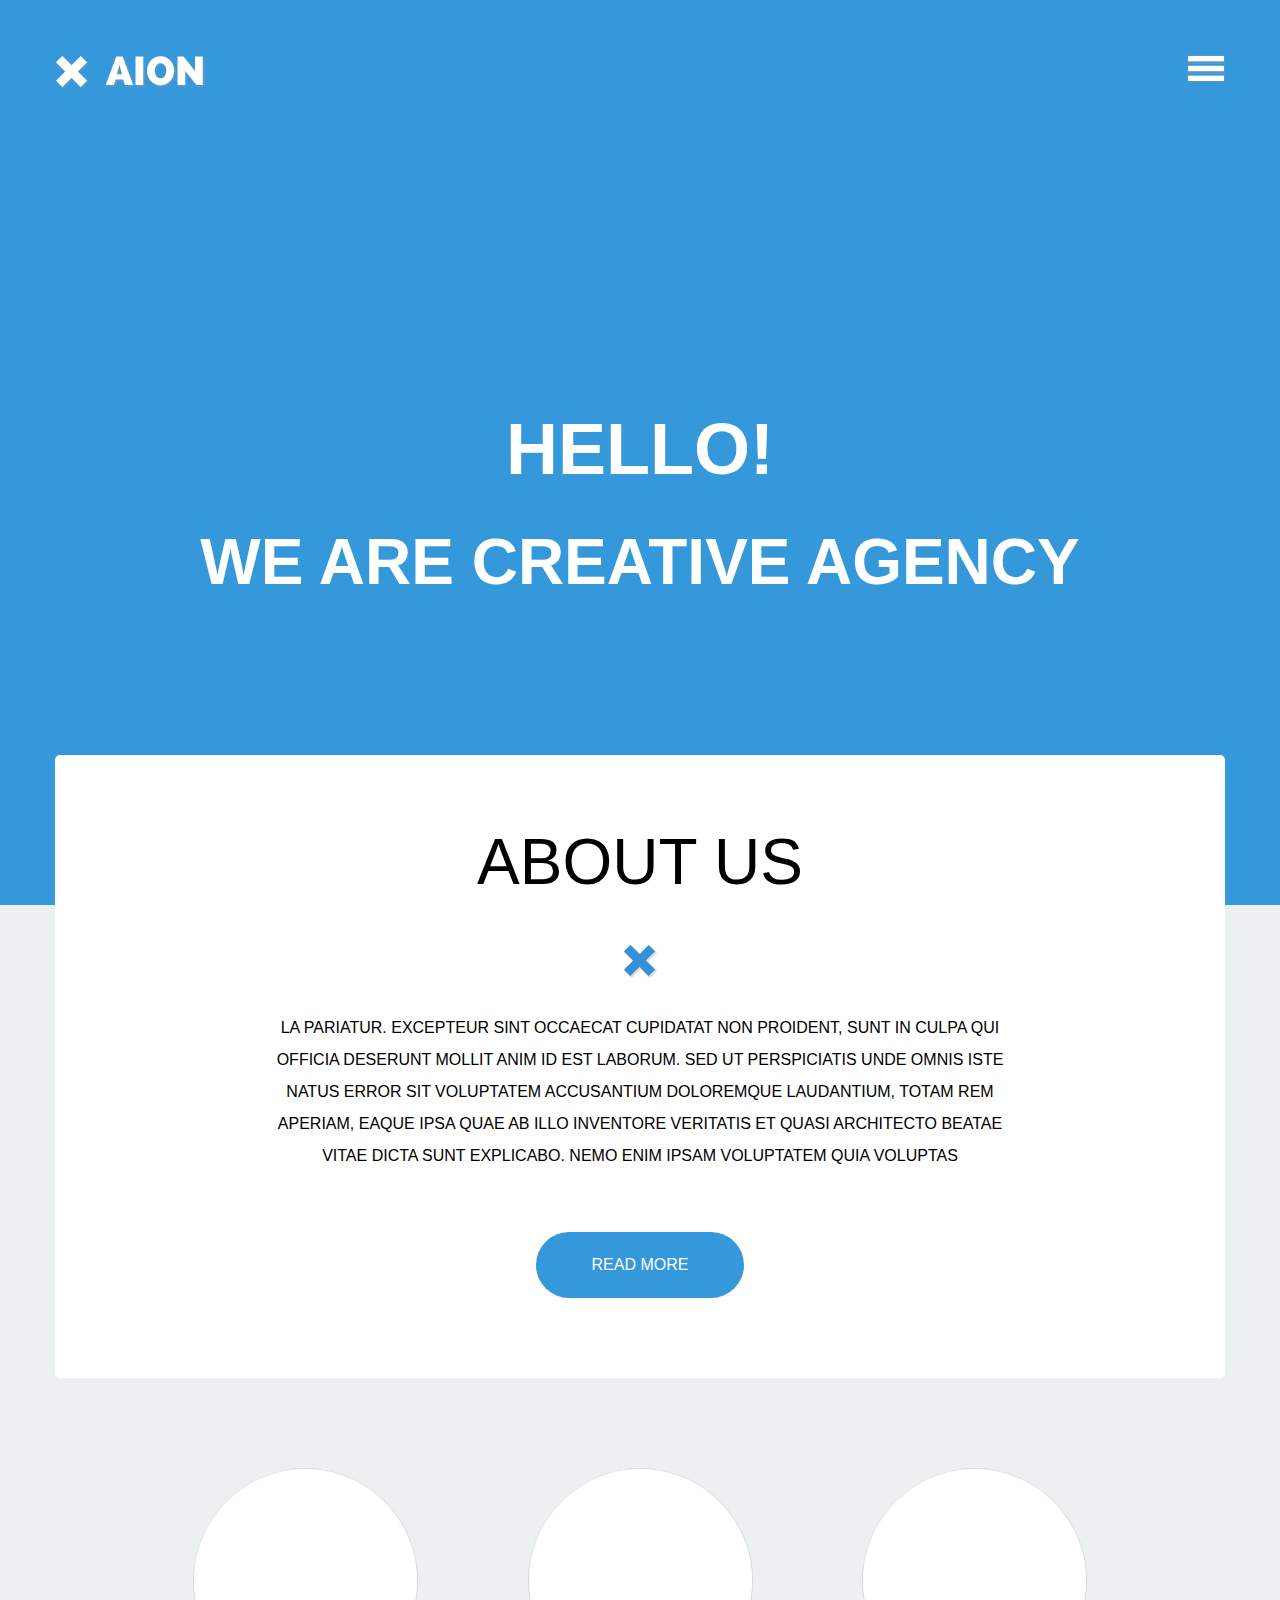
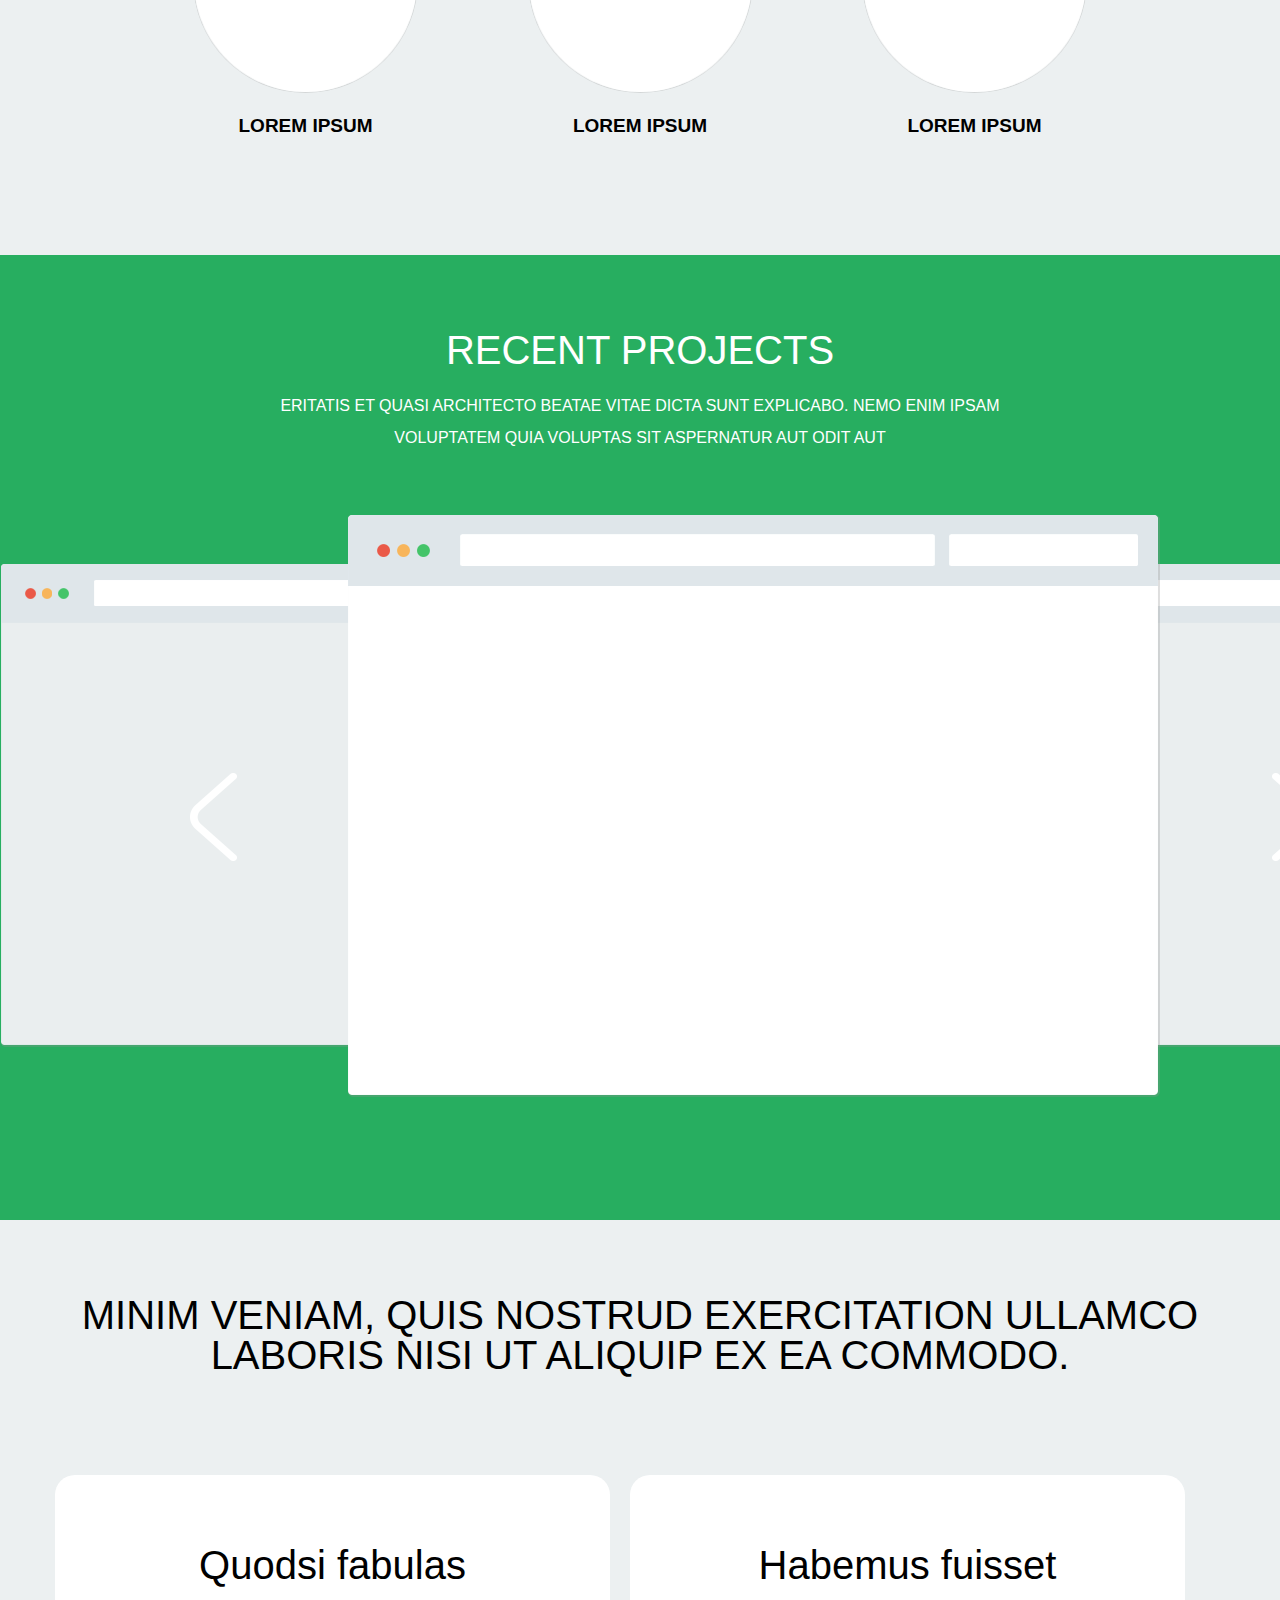
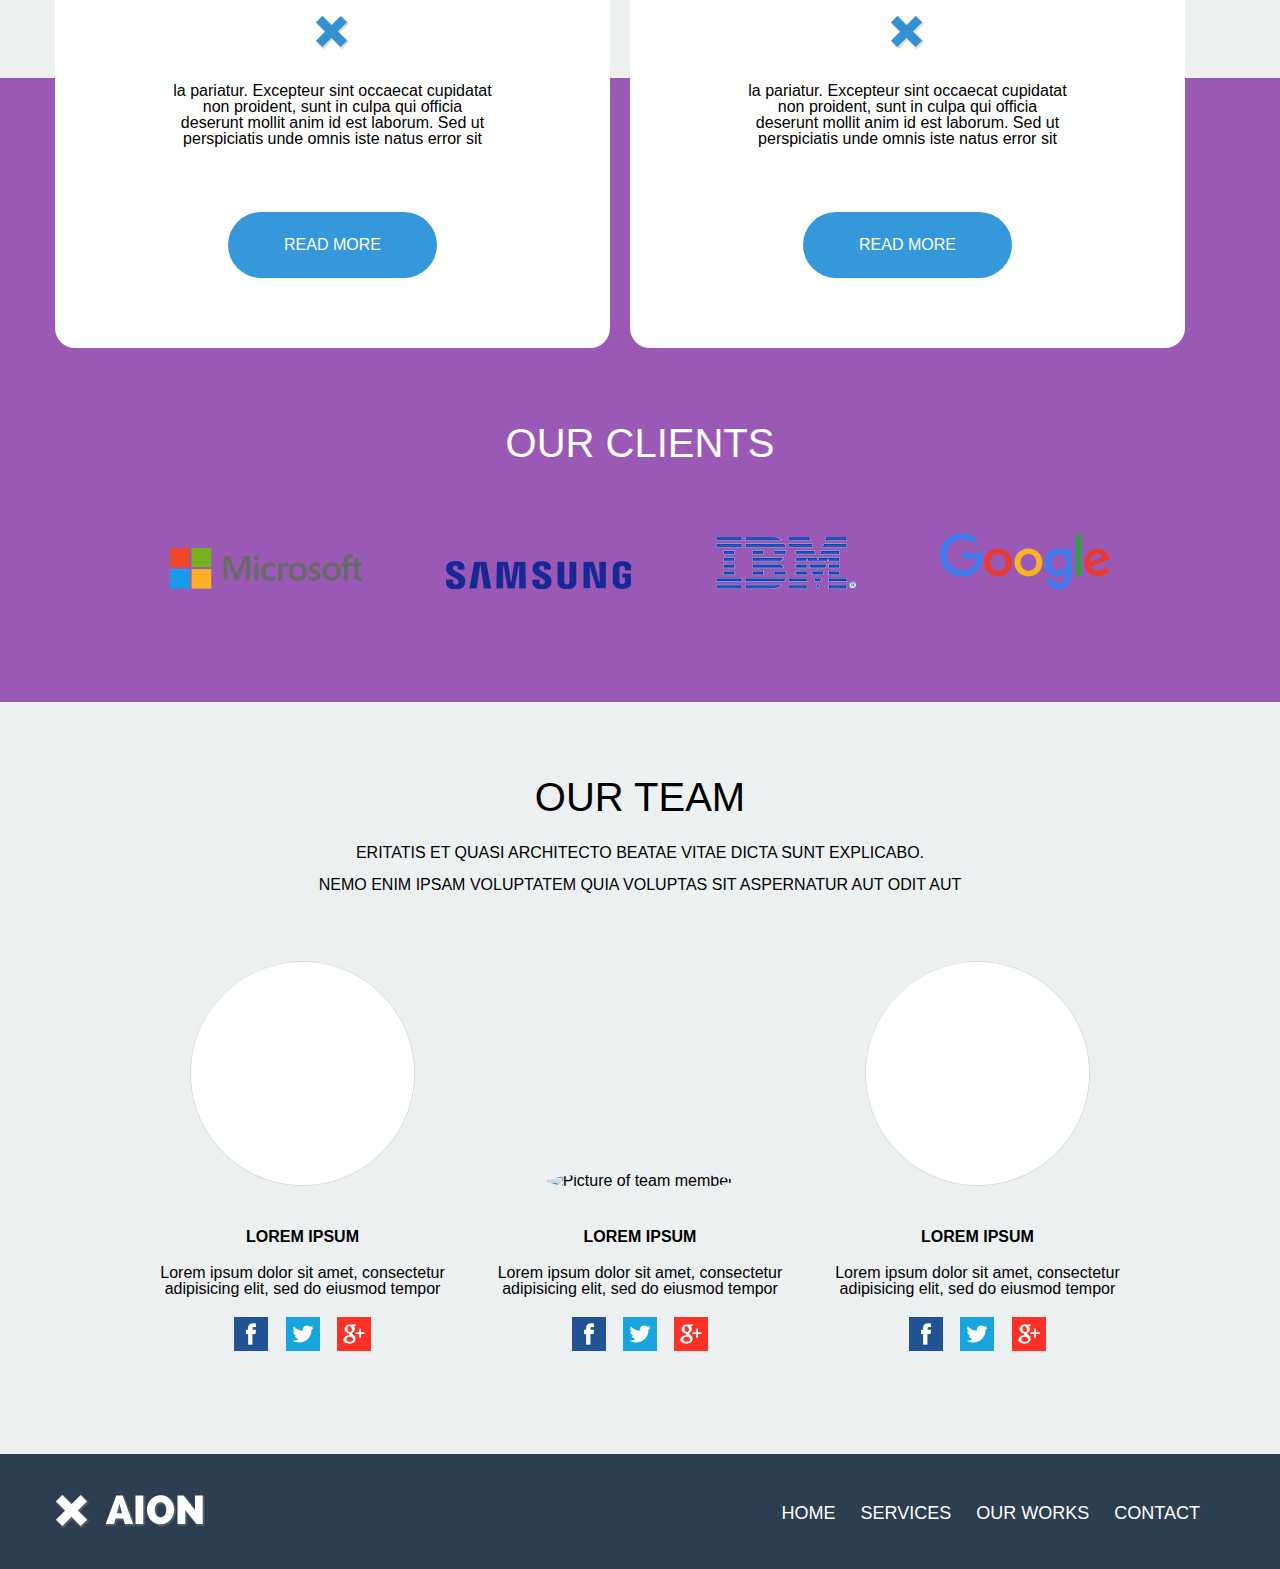
==== commit d6d78428: "Make rounded images by CSS" ====
--- a/task_2/index.html
+++ b/task_2/index.html
@@ -56,19 +56,19 @@
         <ul class="projects-list inline-list">
           <li>
             <figure>
-              <img src="img/elips.png" alt="Picture of project">
+              <img class="round" src="img/elips.png" alt="Picture of project">
               <figcaption class="project-name">Lorem Ipsum</figcaption>
             </figure>
           </li>
           <li>
             <figure>
-              <img src="img/elips.png" alt="Picture of project">
+              <img class="round" src="img/elips.png" alt="Picture of project">
               <figcaption class="project-name">Lorem Ipsum</figcaption>
             </figure>
           </li>
           <li>
             <figure>
-              <img src="img/elips.png" alt="Picture of project">
+              <img class="round" src="img/elips.png" alt="Picture of project">
               <figcaption class="project-name">Lorem Ipsum</figcaption>
             </figure>
           </li>
@@ -151,7 +151,7 @@
         <ul class="team-list inline-list">
           <li>
             <figure>
-              <img src="img/elips.png" alt="Picture of team member">
+              <img class="round"  src="img/elips.png" alt="Picture of team member">
               <figcaption class="team-description">
                 <span class="name">Lorem Ipsum</span>
                 <p>
@@ -173,7 +173,7 @@
           </li>
           <li>
             <figure>
-              <img src="img/elips.png" alt="Picture of team member">
+              <img class="round"  src="img/test.jpg" alt="Picture of team member">
               <figcaption class="team-description">
                 <span class="name">Lorem Ipsum</span>
                 <p>
@@ -195,7 +195,7 @@
           </li>
           <li>
             <figure>
-              <img src="img/elips.png" alt="Picture of team member">
+              <img class="round"  src="img/elips.png" alt="Picture of team member">
               <figcaption class="team-description">
                 <span class="name">Lorem Ipsum</span>
                 <p>
--- a/task_2/style.css
+++ b/task_2/style.css
@@ -87,6 +87,11 @@
   display: inline-block;
 }
 
+.round {
+  border-radius: 50%;
+  height: 225px;
+  width: 225px;
+}
 /* Main styles */
 
 .header {
